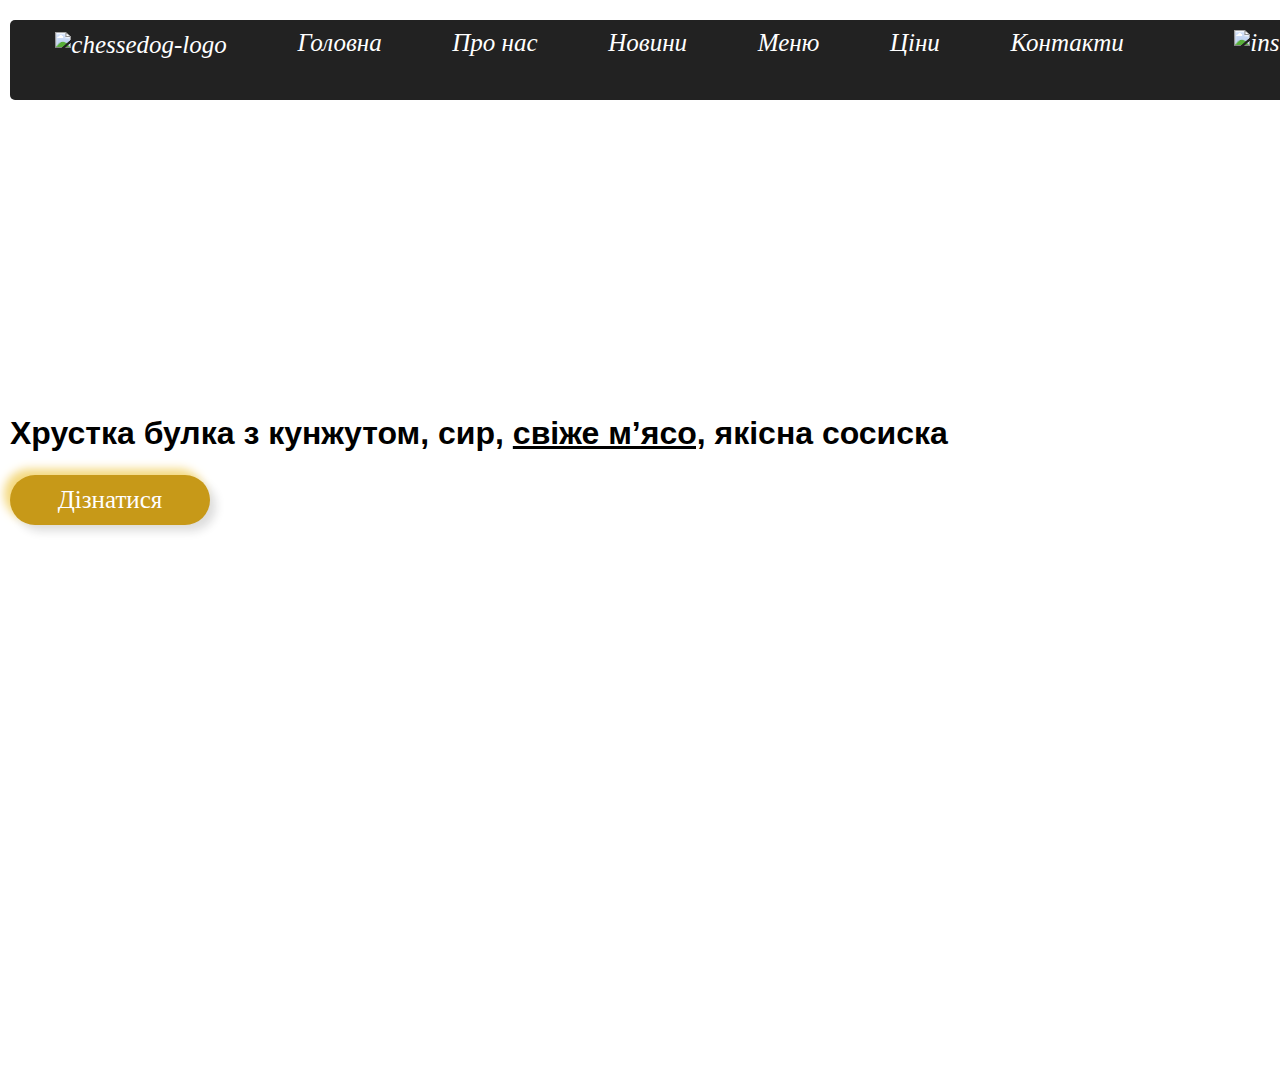
==== index.html @ abf9066d "first commit" ====
<!DOCTYPE html>
<html lang="uk">

<head>
    <meta charset="UTF-8">
    <meta name="viewport" content="width=device-width, initial-scale=1.0">
    <meta name="description" content="">
    <meta name="author" content="">
    <title>My site</title>
    <!-- Global CSS -->
 <link rel="stylesheet" href="css/style.css">
</head>

<body>
    <header class="header">
        <div class="container">
            <div class="header__title">
                <div class="header__title-left">
                    <div class="link">
                        <nav>
                            <ul>
                              <a href="#"> <img src="photo/logo.png" width="60" height="60" alt="chessedog-logo"> </a>
                              <li><a href="#" class="link">Головна</a></li>
                              <li><a href="#" class="link">Про нас</a></li>
                              <li><a href="#" class="link">Новини</a></li>
                              <li><a href="#" class="link">Меню</a></li>
                              <li><a href="#" class="link">Ціни</a></li>
                              <li><a href="#" class="link">Контакти</a></li>
                              <div class="header__title-right">
                                <ol>
                                <dl><a href="#"><img src="photo/icon-instagram.png" width="30" height="30" alt="insta-icon"></a></dl>
                                <dl><a href="#"><img src="photo/icon-facebook.png" width="30" height="30" alt="facebook-icon"></a> </dl>
                                <dl><a href="#"><img src="photo/icon-call.png" width="30" height="30" alt="phone-icon"></a></dl>
                                <dl><a href="#"><img src="photo/search.png" width="30px" height="30px" alt="find"> </a></dl>
                                </ol>
                    </div>
                </div>
                              
                            </ul>
                          </nav>
                    </div>   
                
            </div>
            <div class="header__content">
                <h1>Хрустка булка з кунжутом, сир, <span>свіже м’ясо,</span> якісна сосиска</h1>
                <div class="header__content-text">
                    <div class="header_content_button"> 
                        <button class="btn">
                            <a href="#">Дізнатися</a>
                        </button>
                    </div>
                </div>
                
            </div>
        </div>
    </header>
    <section class="about">
        <div class="container">
            <div class="about__inner">
                <img src="photo/cheesedog.jpg" width="560px" height="560px" alt="photo-about" class="about__decor">
                <div class="about__content">
                    <h2 class="sectoin__title">Про нас</h2>
                    <div class="about__slogan">Cheese Dog</div>
                    <div class="about__text">Дивись меню в збережених хайлайтс, роби замовлення в Дірект та забирай свій чіздог без часу на очікування приготування. Швидко, зручно, смачно💛</div>
                    <div class="header_content_button"> 
                        <button class="btn">
                            <a href="#">Купуй</a>
                        </button>
                    </div>
                    
                </div>
            </div>
        </div>
    </section>
</body>

</html>
---- css/style.css ----
@import url('https://fonts.googleapis.com/css2?family=Inter:wght@500&family=Oswald:wght@245&display=swap');
@import url('https://fonts.googleapis.com/css2?family=Oswald:wght@630&display=swap');

html {
    box-sizing: border-box;
}
* {
    box-sizing: inherit;
}
body {
    margin: 0;
    font-family: 'Poppins', sans-serif;
    font-weight: 500;
    
    line-height: 26px;
    background-color: rgb(255, 255, 255);
    display: flex;
}
/*a {
    font-family: Poppins;
    font-size: 12px;
    text-decoration: none;
    color: rgb(0, 0, 0);
}*/
a {

    font-family: Poppins;
    font-size: 25px;
    text-decoration: none;
    color: rgb(255, 255, 255); 
    position: relative; 
}
ol {
    margin-right: 20px;
}
dl {
    margin-right: 35px;
    display: inline-block;
}
ul {
    margin: 0;
    padding: 10px;
    display: flex;
    
    justify-content: space-around;
    list-style: none;
    align-items: center;
}
li {
    display: inline-block;
}
nav {
    height: 5rem;
    background-color: #222;
    width: 1900px;
    border-radius: 5px;
}
.link {
    font-style: italic; 
    /*max-width: 1200px;
    min-width: 1200px;*/
}
.link::after,
.link::before {
    content: "";
    position: absolute;
    width: 0;
    height: 2px;
    background-color: rgb(255, 179, 0); 
    transition: all 0.6s ease-in-out;
}
.link::after {
    top: 0;
    right: 0;
    transform-origin: right;
}
.link::before {
    left: 0;
    bottom: 0;
    transform-origin: left;
}
.link:hover::after,
.link:hover::before {
    width: 100%;
}

h1, h2 {
    margin: 0;
}
.header {
   background-image: url(../photo/bgf.jpg); 
   height: 1080px;
   max-width: 1920px;
   min-width: 1920px;
   background-repeat: no-repeat;
   margin: 0 auto;
   padding-top: 20px;
   flex-direction: column;
   display: flex;
   
}
.container {
    max-width: 1920px;
    min-width: 1920px;
    margin: 0 auto;
    padding: 0 10px;
}
.header__title {
    height: 80px;
    display: flex;
    justify-content: space-between;
    background-color: #FFFFFF;
    align-items: center;
    margin-bottom: 320px;
}
.header__title-left {
    
    max-width: 1200px;
    width: 1200px;
    display: flex;
    min-width: 1200px;
    align-items: center;
}
.header__title-right {
    min-width: 270px;

}
.header_title_right img{
    margin-right: 5px;
    
}
/*.menu {
}*/
.menu__item {
    margin-right: 50px;
}
.menu_item a:hover{
    opacity: 1;
    border-bottom: 3px solid black;
 }
.header_content{
    max-width: 750px;
    margin: 25px;
}
.header_content p{
    margin-top: -2px;
}
.header_content h1{    
    font-family: "Inter", sans-serif;
    font-weight: 820px;
    font-size: 48px;
    line-height: 55px;
    margin-bottom: 30px;
    color: rgb(255, 255, 255);
}
.header_content span{
    font-family: "Inter", sans-serif;
    font-size: 32px;
    color: rgb(255, 255, 255);
}
h1 span{
    color: #000000;
    text-decoration: underline;
}
.btn {
    height: 50px;
    width: 200px;
    background-color: rgb(194, 142, 0);
    border: none;
    border-radius: 120px;
    box-shadow: -6px -6px 10px #f4d570,
                6px 6px 10px #00000026;
}
.btn:hover{
    box-shadow: 2px 2px 2px #fff870,
                -2px -2px 2px #00000026;
}
.header_content_button{
    opacity: 0.9;
    font-size: 22px;
    line-height: 110px;
}
.header_content_button a:hover{
    opacity: 1;
    color: #ffffff;
    transition: all 0.5s;
}
.header_content a{
    display: inline-block;
    max-width: 300px;
    height: 120px;
    width: 280px;
    border: 1px solid rgb(0, 0, 0);
    padding: 16px 23px;
    border-radius: 50px;
    font-family: "Inter", sans-serif;
    background-color: rgb(0, 0, 0);
    color:rgb(0, 0, 0) ;
    margin-right: 40px;
}
.about {
    padding: 80px 40px;
    display: flex;
    flex-direction: column;
    align-items: center;

}
.about__inner {
    max-width: 1920px;
    min-width: 1920px;
    height: 600px;
    background-color: rgba(205, 168, 97, 0.1);
    margin: 0 auto;
    display: flex;
    align-items: center;
}
.about__decor {

}
.about__content {
    position: relative;
    margin-left: 90px;
    max-width: 515px;
}
.sectoin__title {
    font-family: "Inter", sans-serif;
    font-weight: 600px;
    font-size: 30px;
    line-height: 37px;
    text-transform: uppercase;
    padding-bottom: 10px;
    border-bottom: 2px solid #ff8800;
    display: inline-block;
    margin-bottom: 20px;

}
.about__slogan {
    font-family: "Inter", sans-serif;
    font-weight: 600px;
    font-size: 76px;
    line-height: 93px;

}
.about__text {
    color: #34383d;
    opacity: 0.8;

}
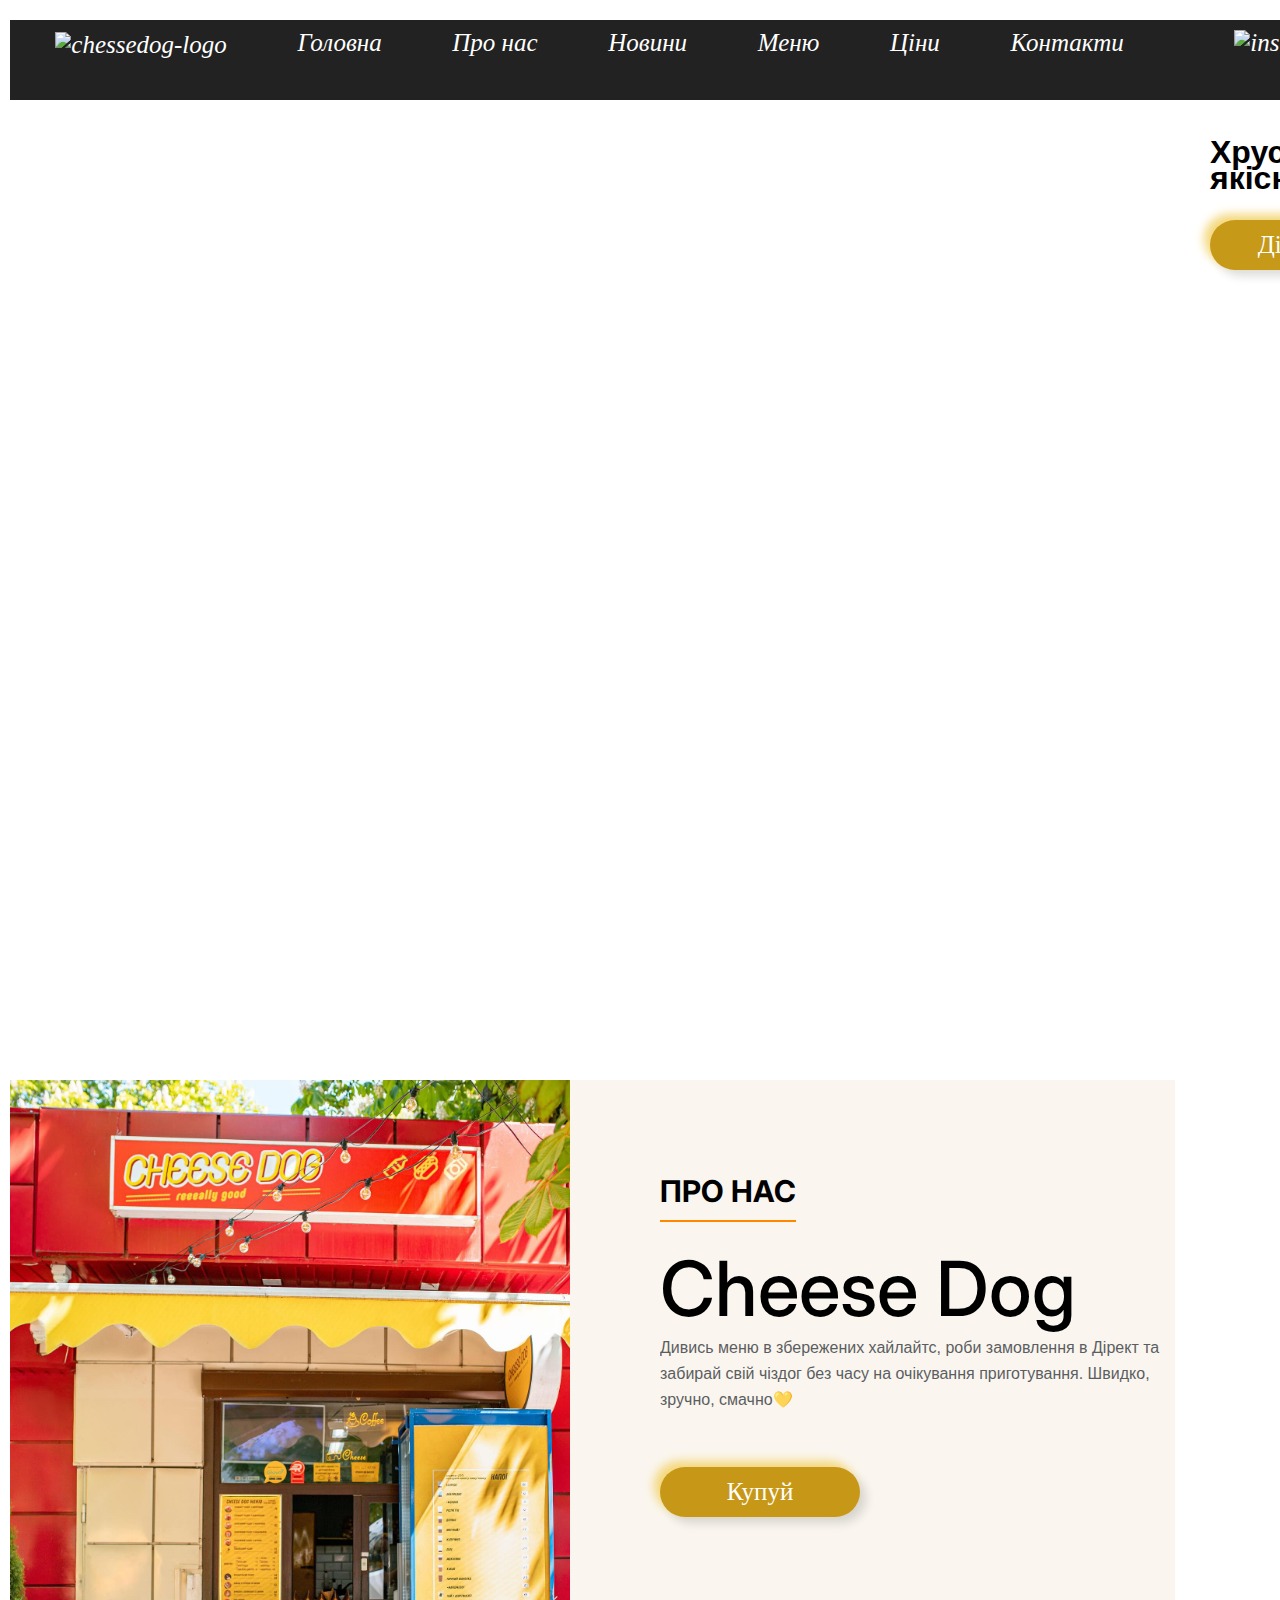
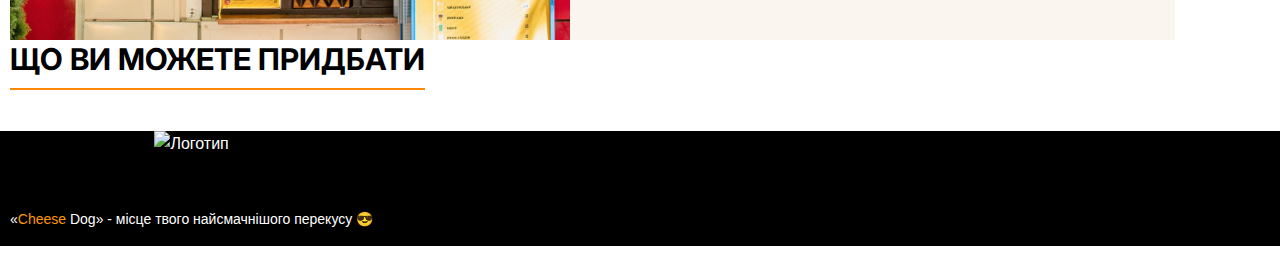
==== commit f1eb7f80: "first commit" ====
--- a/index.html
+++ b/index.html
@@ -6,7 +6,8 @@
     <meta name="viewport" content="width=device-width, initial-scale=1.0">
     <meta name="description" content="">
     <meta name="author" content="">
-    <title>My site</title>
+    <title>Cheese Dog</title>
+    <link rel="website icon" type="png" href="photo/icon-hot-dog.png">
     <!-- Global CSS -->
  <link rel="stylesheet" href="css/style.css">
 </head>
@@ -28,8 +29,8 @@
                               <li><a href="#" class="link">Контакти</a></li>
                               <div class="header__title-right">
                                 <ol>
-                                <dl><a href="#"><img src="photo/icon-instagram.png" width="30" height="30" alt="insta-icon"></a></dl>
-                                <dl><a href="#"><img src="photo/icon-facebook.png" width="30" height="30" alt="facebook-icon"></a> </dl>
+                                <dl><a href="https://www.instagram.com/cheesedog.khm?utm_source=ig_web_button_share_sheet&igsh=ZDNlZDc0MzIxNw=="><img src="photo/icon-instagram.png" width="30" height="30" alt="insta-icon"></a></dl>
+                                <dl><a href="https://www.facebook.com/cheesedog.km/"><img src="photo/icon-facebook.png" width="30" height="30" alt="facebook-icon"></a> </dl>
                                 <dl><a href="#"><img src="photo/icon-call.png" width="30" height="30" alt="phone-icon"></a></dl>
                                 <dl><a href="#"><img src="photo/search.png" width="30px" height="30px" alt="find"> </a></dl>
                                 </ol>
@@ -54,6 +55,7 @@
             </div>
         </div>
     </header>
+    
     <section class="about">
         <div class="container">
             <div class="about__inner">
@@ -72,6 +74,58 @@
             </div>
         </div>
     </section>
+
+    <section class="product">
+        <div class="container">
+            <h2 class="sectoin__title"> Що ви можете придбати </h2>
+            <div class="product__text"></div>
+            <div class="product__slider">
+                <div class="product__slider-item">
+                    <div class="product__slider-name">
+                        <img src="" alt="" class="product__slider-img">
+                        <h3 class="product__slider-title"></h3>
+                    </div>
+                    <div> stars </div>
+                </div>
+            </div> 
+        </div>
+    </section>
+
+    <footer>
+        <div class="container">  
+            <div class="footer__box">
+                <div class="logo">
+                    <img src="logo.png" alt="Логотип">
+                </div>
+                <div class="social-links">
+                    <a href="#" class="social-icon"><i class="fa fa-facebook"></i></a>
+                    <a href="#" class="social-icon"><i class="fa fa-twitter"></i></a>
+                    <a href="#" class="social-icon"><i class="fa fa-instagram"></i></a>
+                </div>
+                <div class="footer-bottom">
+                    <p class="footer-text">«<span class="orange-text">Cheese</span> <span class="white-text">Dog</span>» - місце твого найсмачнішого перекусу 😎</p>
+                </div>
+            </div>
+        </div>
+        
+    </footer>
+    
+    <!-- <section class="footer">
+        <div class="container">
+            <div class="row">
+                <div class="pt-3">
+                    <p class="text-light text-center">&copy; 2023 EatMore. Sample design for testing.</p>
+                </div>
+                <div class="text-center">
+                    <p class="text-light">Designed by Aswanth</p>
+                </div>
+            </div>
+        </div>
+    </section> -->
+    <!-- <section class="footer">
+        <h2 class="title"><span class="skip-color">Eat </span> Fresh</h2>
+        <p class="h2">Eat healthy to live healthy. Live healthy to live happy.</p>
+    
+    </section> -->
 </body>
-
 </html>--- a/css/style.css
+++ b/css/style.css
@@ -14,7 +14,6 @@
     
     line-height: 26px;
     background-color: rgb(255, 255, 255);
-    display: flex;
 }
 /*a {
     font-family: Poppins;
@@ -41,7 +40,6 @@
     margin: 0;
     padding: 10px;
     display: flex;
-    
     justify-content: space-around;
     list-style: none;
     align-items: center;
@@ -53,7 +51,7 @@
     height: 5rem;
     background-color: #222;
     width: 1900px;
-    border-radius: 5px;
+    /* border-radius: 5px; */
 }
 .link {
     font-style: italic; 
@@ -83,7 +81,6 @@
 .link:hover::before {
     width: 100%;
 }
-
 h1, h2 {
     margin: 0;
 }
@@ -199,24 +196,20 @@
     margin-right: 40px;
 }
 .about {
-    padding: 80px 40px;
-    display: flex;
-    flex-direction: column;
-    align-items: center;
-
-}
-.about__inner {
     max-width: 1920px;
     min-width: 1920px;
-    height: 600px;
+    flex-direction: column;
+    align-items: center;
+    margin: 0 auto; 
+}
+.about__inner {
     background-color: rgba(205, 168, 97, 0.1);
-    margin: 0 auto;
-    display: flex;
-    align-items: center;
-}
-.about__decor {
-
-}
+    display: flex;
+    align-items: center;
+}
+/* .about__decor {
+
+} */
 .about__content {
     position: relative;
     margin-left: 90px;
@@ -244,5 +237,74 @@
 .about__text {
     color: #34383d;
     opacity: 0.8;
-
-}+    margin-bottom: 25px;
+}
+
+
+
+
+
+
+
+
+
+footer {
+    background-color: #000;
+    color: #fff;
+    margin: 20px 0;
+    text-align: center;
+    max-width: 1920px;
+    min-width: 1920px;
+    
+}
+
+.container {
+    display: flex;
+    justify-content: space-between;
+    align-items: center;
+}
+.footer__box{
+    background-color: #000;
+}
+.logo img {
+    height: 50px;
+    width: auto;
+}
+.social-links .social-icon {
+    color: #f90;
+    font-size: 24px;
+    margin: 0 5px;
+    transition: color 0.3s ease;
+}
+.social-links .social-icon:hover {
+    color: #fff;
+}
+.footer-bottom {
+    background-color: black;
+    margin-top: 20px;
+}
+.footer-text {
+    font-size: 14px;
+}
+.orange-text {
+    color: #f90;
+}
+.white-text {
+    color: #fff;
+}
+
+/* .footer {
+    background-color: #000;
+    color: #fff;
+    padding: 20px 0;
+    text-align: center;
+}
+.title {
+    text-align: center;
+    font-size: 40px;
+    font-weight: bold;
+    margin-bottom: 20px;
+}
+.skip-color {
+    color: orange;
+} */
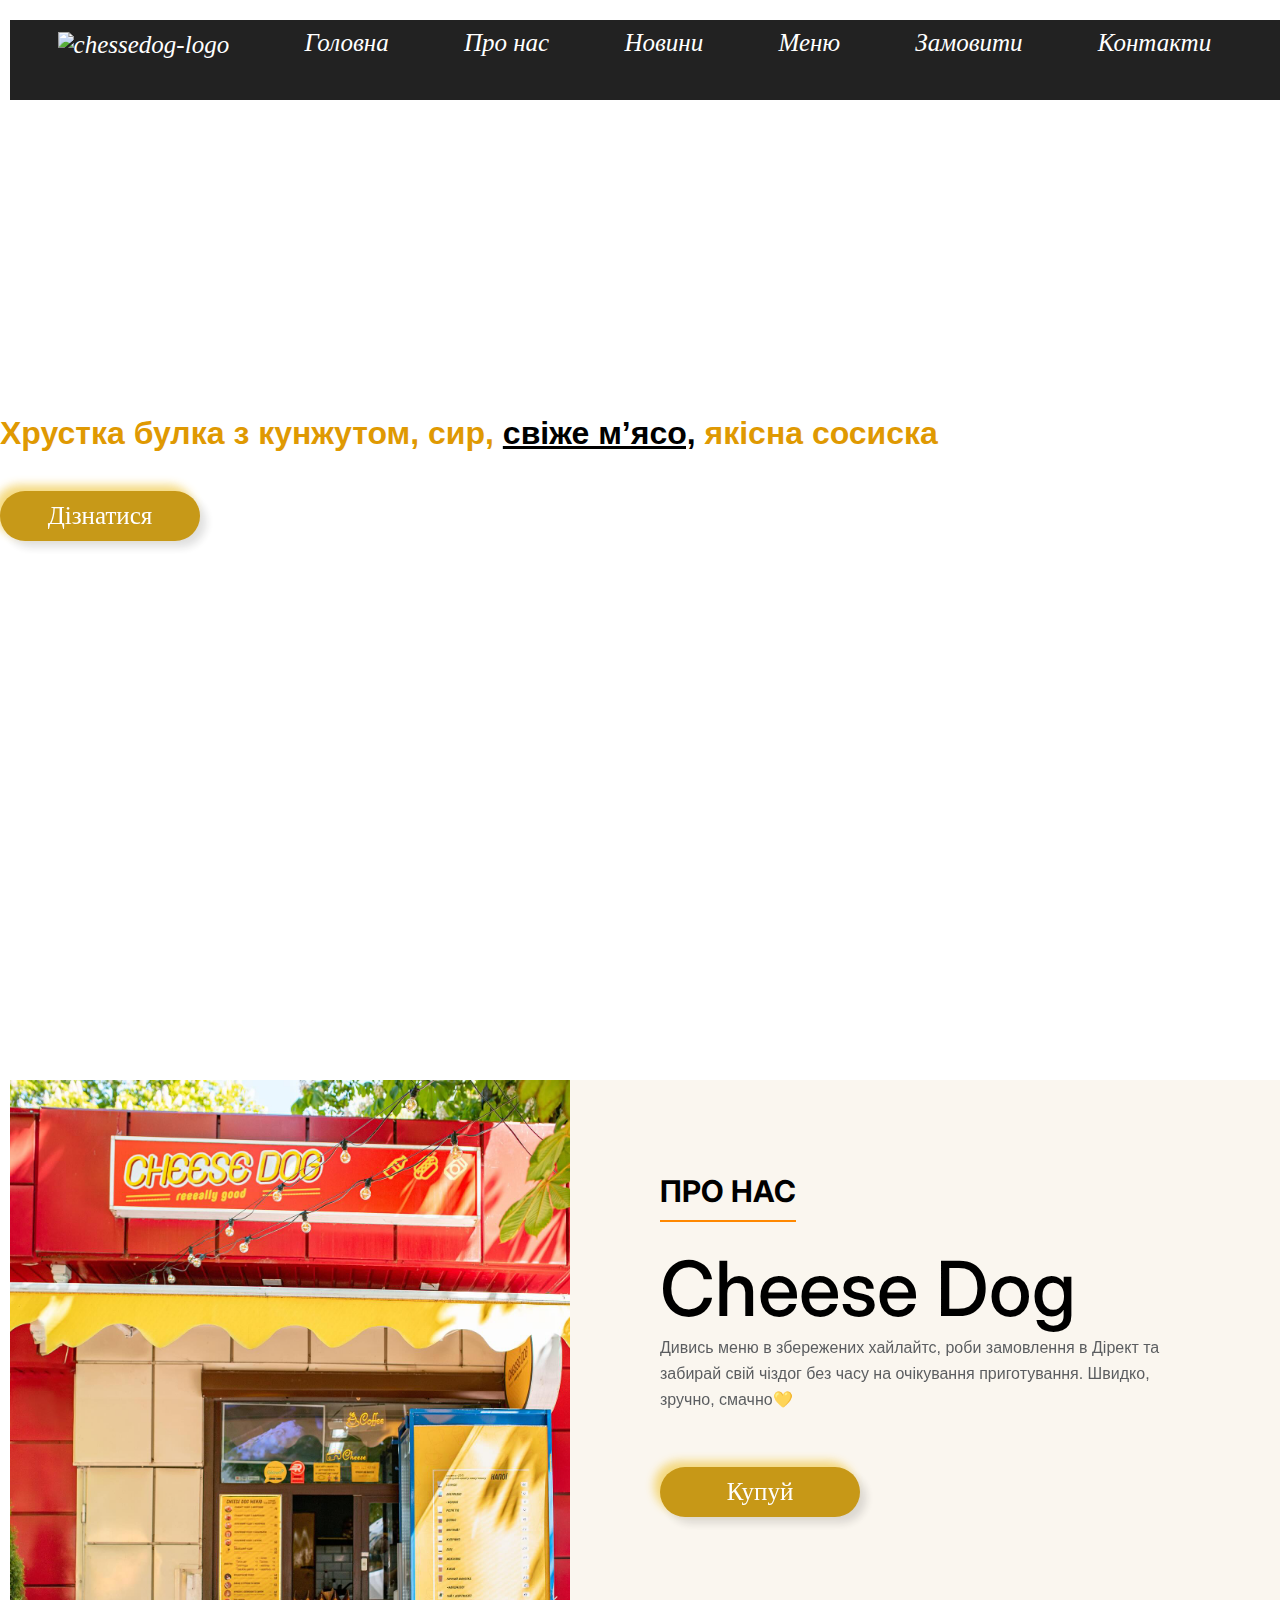
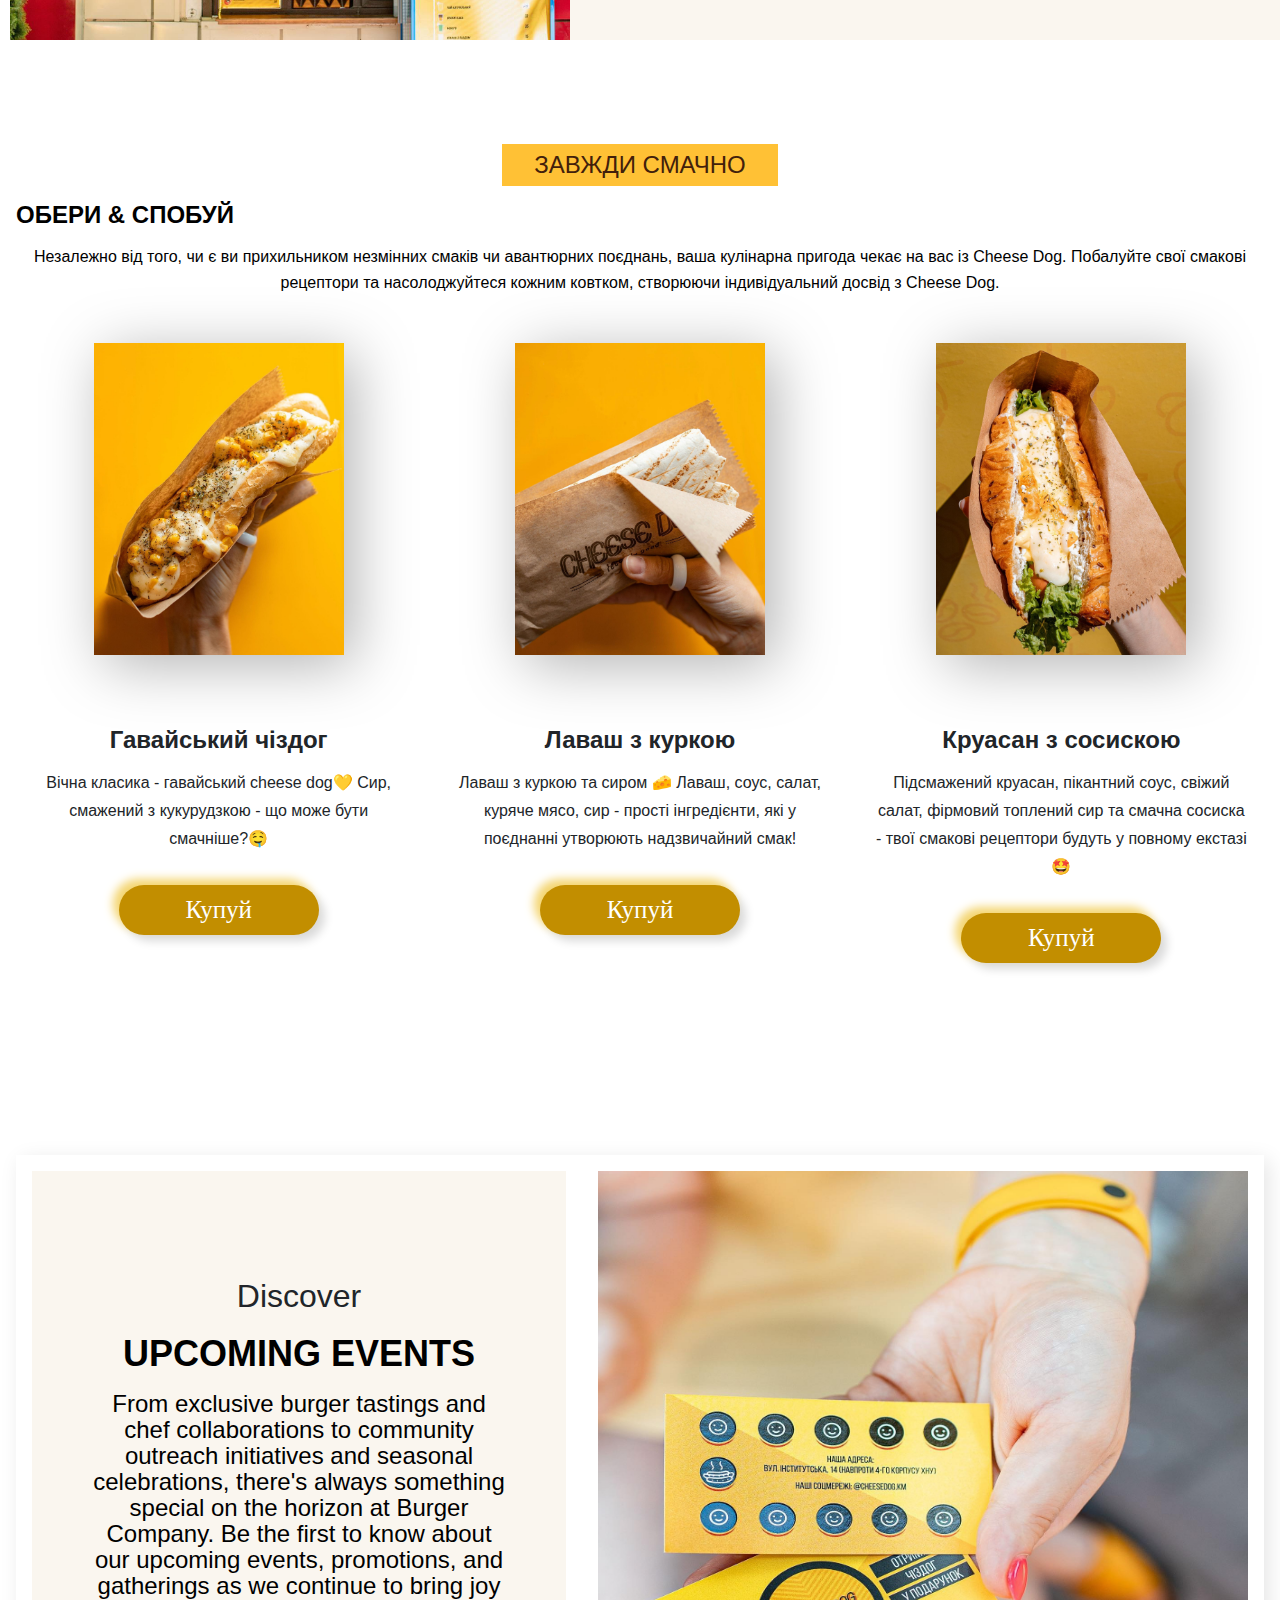
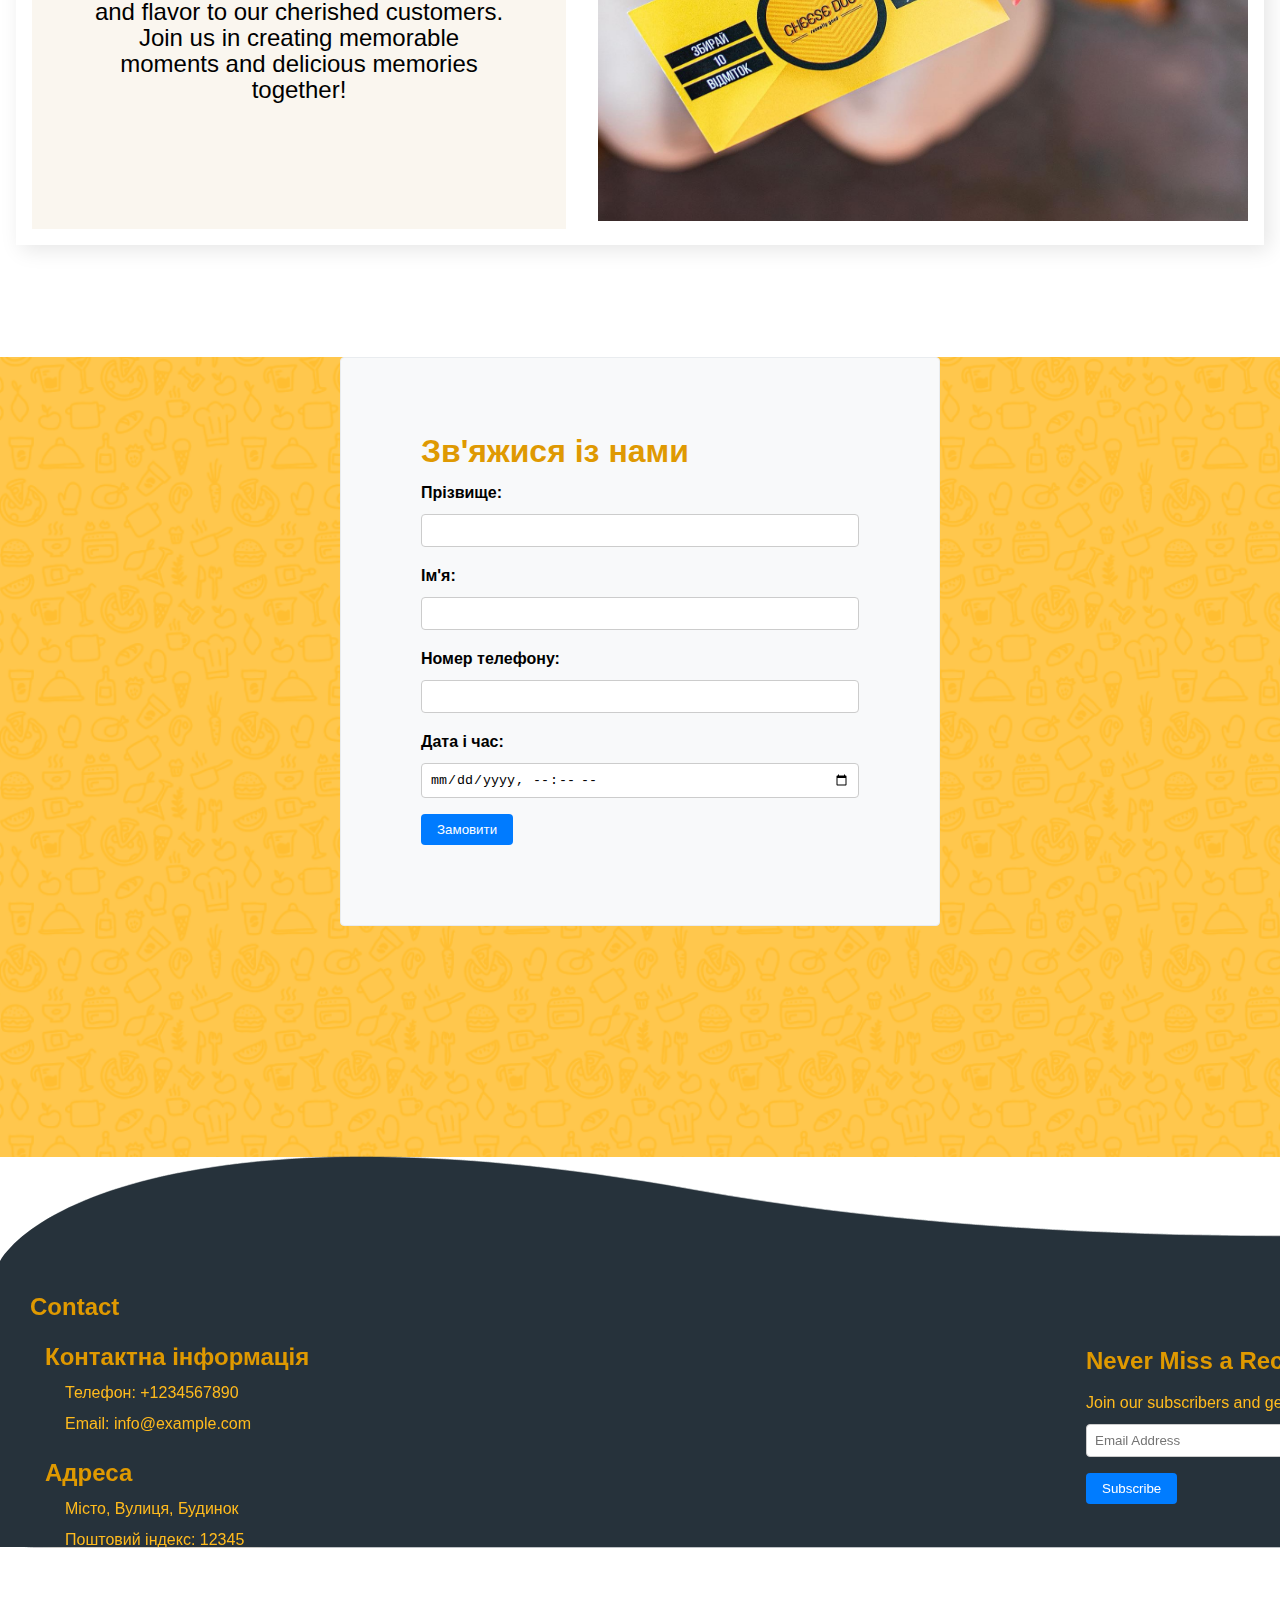
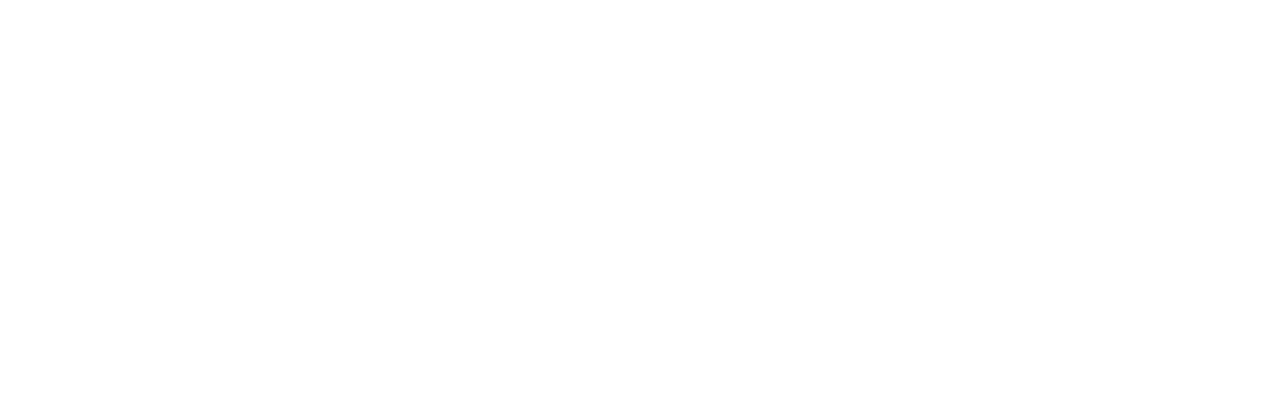
==== commit c6303756: "first commit" ====
--- a/index.html
+++ b/index.html
@@ -21,28 +21,28 @@
                         <nav>
                             <ul>
                               <a href="#"> <img src="photo/logo.png" width="60" height="60" alt="chessedog-logo"> </a>
-                              <li><a href="#" class="link">Головна</a></li>
-                              <li><a href="#" class="link">Про нас</a></li>
-                              <li><a href="#" class="link">Новини</a></li>
-                              <li><a href="#" class="link">Меню</a></li>
-                              <li><a href="#" class="link">Ціни</a></li>
-                              <li><a href="#" class="link">Контакти</a></li>
+                              <li><a href="#home" class="link">Головна</a></li>
+                              <li><a href="#about" class="link">Про нас</a></li>
+                              <li><a href="#event" class="link">Новини</a></li>
+                              <li><a href="#menu" class="link">Меню</a></li>
+                              <li><a href="#reserv" class="link">Замовити</a></li>
+                              <li><a href="#contact" class="link">Контакти</a></li>
                               <div class="header__title-right">
                                 <ol>
                                 <dl><a href="https://www.instagram.com/cheesedog.khm?utm_source=ig_web_button_share_sheet&igsh=ZDNlZDc0MzIxNw=="><img src="photo/icon-instagram.png" width="30" height="30" alt="insta-icon"></a></dl>
                                 <dl><a href="https://www.facebook.com/cheesedog.km/"><img src="photo/icon-facebook.png" width="30" height="30" alt="facebook-icon"></a> </dl>
                                 <dl><a href="#"><img src="photo/icon-call.png" width="30" height="30" alt="phone-icon"></a></dl>
-                                <dl><a href="#"><img src="photo/search.png" width="30px" height="30px" alt="find"> </a></dl>
                                 </ol>
+                            </ul>
+                        </nav>
+                  </div>  
                     </div>
                 </div>
                               
-                            </ul>
-                          </nav>
-                    </div>   
-                
-            </div>
-            <div class="header__content">
+                            
+                
+            </div>
+            <div class="header__content" id="home">
                 <h1>Хрустка булка з кунжутом, сир, <span>свіже м’ясо,</span> якісна сосиска</h1>
                 <div class="header__content-text">
                     <div class="header_content_button"> 
@@ -56,7 +56,7 @@
         </div>
     </header>
     
-    <section class="about">
+    <section class="about" id="about">
         <div class="container">
             <div class="about__inner">
                 <img src="photo/cheesedog.jpg" width="560px" height="560px" alt="photo-about" class="about__decor">
@@ -75,7 +75,43 @@
         </div>
     </section>
 
-    <section class="product">
+
+    <section class="section__container order__container" id="menu">
+        <h3>ЗАВЖДИ СМАЧНО</h3>
+        <h2 class="section__order">ОБЕРИ & СПОБУЙ</h2>
+        <p class="section__description">
+            Незалежно від того, чи є ви прихильником незмінних смаків чи авантюрних поєднань, ваша кулінарна пригода чекає на вас із Cheese Dog. Побалуйте свої смакові рецептори та насолоджуйтеся кожним ковтком, створюючи індивідуальний досвід з Cheese Dog.
+        </p>
+        <div class="order__grid">
+          <div class="order__card">
+            <img src="slider/gavajsk.jpg" alt="order" />
+            <h4>Гавайський чіздог</h4>
+            <p>
+                Вічна класика - гавайський cheese dog💛
+                Сир, смажений з кукурудзкою - що може бути смачніше?🤤
+            </p>
+            <button class="btn"><a href="#">Купуй</a></button>
+          </div>
+          <div class="order__card">
+            <img src="slider/lavash.jpg" alt="order" />
+            <h4>Лаваш з куркою</h4>
+            <p>
+                Лаваш з куркою та сиром 🧀
+                Лаваш, соус, салат, куряче мясо, сир - прості інгредієнти, які у поєднанні утворюють надзвичайний смак!
+            </p>
+            <button class="btn"><a href="#">Купуй</a></button>
+          </div>
+          <div class="order__card">
+            <img src="slider/круасан.jpg" alt="order" />
+            <h4>Круасан з сосискою</h4>
+            <p>
+                Підсмажений круасан, пікантний соус, свіжий салат, фірмовий топлений сир та смачна сосиска - твої смакові рецептори будуть у повному екстазі 🤩
+            </p>
+            <button class="btn"><a href="#">Купуй</a></button>
+          </div>
+        </div>
+      </section>
+    <!-- <section class="product">
         <div class="container">
             <h2 class="sectoin__title"> Що ви можете придбати </h2>
             <div class="product__text"></div>
@@ -86,46 +122,112 @@
                         <h3 class="product__slider-title"></h3>
                     </div>
                     <div> stars </div>
+                    
                 </div>
             </div> 
         </div>
-    </section>
-
+    </section> -->
+    
+    <section class="section__container event__container" id="event">
+        <div class="event__content">
+          <div class="event__image">
+            <img src="photo/present.jpg" height="650px" width="650px" alt="event">
+          </div>
+          <div class="event__details">
+            <h3>Discover</h3>
+            <h2 class="section__header">UPCOMING EVENTS</h2>
+            <p class="section__description">
+              From exclusive burger tastings and chef collaborations to community
+              outreach initiatives and seasonal celebrations, there's always
+              something special on the horizon at Burger Company. Be the first to
+              know about our upcoming events, promotions, and gatherings as we
+              continue to bring joy and flavor to our cherished customers. Join us
+              in creating memorable moments and delicious memories together!
+            </p>
+          </div>
+        </div>
+      </section>
+    
+      <div class="reserv">
+        <section class="section__container reservation" id="reserv">
+            <h1>Зв'яжися із нами</h1>
+          <form id="contact-form">
+            <div class="form-row">
+              <label for="first-name">Прізвище:</label>
+              <input type="text" id="first-name" name="first-name" required />
+            </div>
+            <div class="form-row">
+              <label for="last-name">Ім'я:</label>
+              <input type="text" id="last-name" name="last-name" required />
+            </div>
+            <div class="form-row">
+              <label for="phone-number">Номер телефону:</label>
+              <input type="tel" id="phone-number" name="phone-number" required />
+            </div>
+            <div class="form-row">
+              <label for="date-time">Дата і час:</label>
+              <input type="datetime-local" id="date-time" name="date-time" required />
+            </div>
+            <button type="submit">Замовити</button>
+          </form>
+        </section>
+    </div>
+    
+   
     <footer>
-        <div class="container">  
-            <div class="footer__box">
-                <div class="logo">
-                    <img src="logo.png" alt="Логотип">
-                </div>
-                <div class="social-links">
-                    <a href="#" class="social-icon"><i class="fa fa-facebook"></i></a>
-                    <a href="#" class="social-icon"><i class="fa fa-twitter"></i></a>
-                    <a href="#" class="social-icon"><i class="fa fa-instagram"></i></a>
-                </div>
-                <div class="footer-bottom">
-                    <p class="footer-text">«<span class="orange-text">Cheese</span> <span class="white-text">Dog</span>» - місце твого найсмачнішого перекусу 😎</p>
-                </div>
-            </div>
-        </div>
+        <section class="section__container" id="contact">
+            <div class="gooey-animations"></div>
+
+        <div class="container">
+            <div class="contact-info">
+                <h3>Contact</h3>
+                <div class="footer-column">
+                    <h3>Контактна інформація</h3>
+                    <p>Телефон: +1234567890</p>
+                    <p>Email: info@example.com</p>
+                  </div>
+                  <div class="footer-column">
+                    <h3>Адреса</h3>
+                    <p>Місто, Вулиця, Будинок</p>
+                    <p>Поштовий індекс: 12345</p>
+                  </div>
+                
+                
+            </div>
+            <div class="subscribe">
+                <h3>Never Miss a Recipe</h3>
+                <p>Join our subscribers and get best recipe delivered each week!</p>
+                <input type="email" placeholder="Email Address">
+                <button type="button">Subscribe</button>
+            </div>
+        </div>
+        <div class="copyright">
+            <p>© 2020 Zero Inc. All rights Reserved</p>
+        </div>
+
+        <h1>This footer was made by <span>Wouter.</span></h1>
+        </section>
         
-    </footer>
-    
-    <!-- <section class="footer">
-        <div class="container">
-            <div class="row">
-                <div class="pt-3">
-                    <p class="text-light text-center">&copy; 2023 EatMore. Sample design for testing.</p>
-                </div>
-                <div class="text-center">
-                    <p class="text-light">Designed by Aswanth</p>
-                </div>
-            </div>
-        </div>
-    </section> -->
-    <!-- <section class="footer">
-        <h2 class="title"><span class="skip-color">Eat </span> Fresh</h2>
-        <p class="h2">Eat healthy to live healthy. Live healthy to live happy.</p>
-    
-    </section> -->
+      </footer>
+      
+      <svg xmlns="http://www.w3.org/2000/svg" version="1.1">
+        <defs>
+          <filter id="goo">
+            <feGaussianBlur in="SourceGraphic" stdDeviation="15" result="blur" />
+            <feColorMatrix in="blur" mode="matrix" values="1 0 0 0 0  0 1 0 0 0  0 0 1 0 0  0 0 0 15 -7" result="goo" />
+            <feBlend in="SourceGraphic" in2="goo" />
+            </filter>
+        </defs>
+      </svg>
+      
+      <svg viewbox="0 0 1440 328" width="100vw">
+          <defs>
+              <clipPath id="wave" clipPathUnits="objectBoundingBox" transform="scale(0.00069444444, 0.00304878048)">
+                  <path d="M504.452 27.7002C163.193 -42.9551 25.9595 38.071 0 87.4161V328H1440V27.7002C1270.34 57.14 845.711 98.3556 504.452 27.7002Z"/>
+              </clipPath>
+          </defs>
+      </svg>
+      <script src="https://cdnjs.cloudflare.com/ajax/libs/jquery/3.4.1/jquery.min.js"></script>
+      <script src="main.js"></script>
 </body>
 </html>--- a/css/style.css
+++ b/css/style.css
@@ -1,8 +1,19 @@
 @import url('https://fonts.googleapis.com/css2?family=Inter:wght@500&family=Oswald:wght@245&display=swap');
 @import url('https://fonts.googleapis.com/css2?family=Oswald:wght@630&display=swap');
 
+:root {
+    --primary-color: #42200b;
+    --secondary-color: #ffc135;
+    --text-dark: #212529;
+    --white: #ffffff;
+    --max-width: 1980px;
+    --header-font-1: "Alfa Slab One", serif;
+    --header-font-2: "Bebas Neue", sans-serif;
+  }
+
 html {
     box-sizing: border-box;
+    scroll-behavior: smooth;
 }
 * {
     box-sizing: inherit;
@@ -14,6 +25,7 @@
     
     line-height: 26px;
     background-color: rgb(255, 255, 255);
+    scroll-behavior: smooth;
 }
 /*a {
     font-family: Poppins;
@@ -81,6 +93,7 @@
 .link:hover::before {
     width: 100%;
 }
+
 h1, h2 {
     margin: 0;
 }
@@ -126,8 +139,7 @@
     margin-right: 5px;
     
 }
-/*.menu {
-}*/
+
 .menu__item {
     margin-right: 50px;
 }
@@ -241,70 +253,410 @@
 }
 
 
-
-
-
-
-
-
-
+.order__container h3 {
+    max-width: fit-content;
+    margin-inline: auto;
+    margin-bottom: 1rem;
+    padding: 0.5rem 2rem;
+    font-size: 1.5rem;
+    font-weight: 400;
+    font-family: var(--header-font-2);
+    color: var(--primary-color);
+    background-color: var(--secondary-color);
+  }
+  
+  .order__container .section__header {
+    margin-bottom: 1rem;
+  }
+  
+  .order__container .section__description {
+    font-size: medium;
+    margin-bottom: 15px;
+
+    text-align: center;
+  }
+  
+  .order__grid {
+    display: grid;
+    gap: 2rem 1rem;
+  }
+  
+  .order__card {
+    padding: 2rem 1rem;
+    border-radius: 1rem;
+    text-align: center;
+    transition: 0.3s;
+  }
+  
+  .order__card:hover {
+    box-shadow: 5px 5px 30px rgba(0, 0, 0, 0.1);
+  }
+  
+  .order__card img {
+    max-width: 250px;
+    margin-inline: auto;
+    margin-bottom: 2rem;
+    filter: drop-shadow(10px 10px 30px rgba(0, 0, 0, 0.3));
+  }
+  
+  .order__card h4 {
+    margin-bottom: 1rem;
+    font-size: 1.5rem;
+    font-weight: 600;
+    color: var(--text-dark);
+  }
+  
+  .order__card p {
+    margin-bottom: 2rem;
+    font-weight: 500;
+    color: var(--text-dark);
+    line-height: 1.75rem;
+  }
+
+.section__container {
+    max-width: 1980px;
+    margin: auto;
+    padding: 5rem 1rem;
+  }
+  
+.section__order h2 {
+    max-width: 400px;
+    margin-inline: auto;
+    margin-bottom: 2rem;
+    padding: 1rem 2rem;
+    font-size: 1.75rem;
+    font-weight: 400;
+    font-family: var(--header-font-2);
+    color: var(--primary-color);
+    border: 2px dashed var(--primary-color);
+    text-align: center;
+}
+
+.event__content {
+    display: grid;
+    gap: 2rem;
+    padding: 1rem;
+    box-shadow: 5px 5px 20px rgba(0, 0, 0, 0.1);
+  }
+  
+  .event__details {
+    text-align: center;
+    font-size: x-large;
+    background-color: rgba(205, 168, 97, 0.1);
+    padding-top: 15%;
+    padding-left: 60px;
+    padding-right: 60px;
+    padding-bottom: 10%;
+  }
+  
+  .event__details h3 {
+    font-size: 2rem;
+    font-weight: 500;
+    font-family: var(--header-font-2);
+    color: var(--text-dark);
+  }
+  
+  .event__details .section__header {
+    margin-bottom: 1rem;
+  }
+
+.reserv{
+    background-image: url("../photo/header-bg.png");
+    background-position: center center;
+    background-size: cover;
+    background-repeat: no-repeat;
+    height: 800px;
+}
+.reservation {
+    align-items: center;
+    background-color: #f8f9fa;
+    padding: 80px;
+    max-width: 600px;
+    margin: 2rem auto;
+    border: 1px solid #e9ecef;
+    border-radius: 4px;
+}
+
+h1 {
+    font-size: 2rem;
+    font-weight: bold;
+    margin-bottom: 1rem;
+    color: #df9902;
+}
+
+.form-row {
+    margin-bottom: 1rem;
+}
+
+label {
+    display: block;
+    margin-bottom: 0.5rem;
+    font-weight: bold;
+}
+
+input[type="text"],
+input[type="tel"],
+input[type="datetime-local"] {
+    width: 100%;
+    padding: 0.5rem;
+    border: 1px solid #ccc;
+    border-radius: 4px;
+}
+
+button[type="submit"] {
+    background-color: #007bff;
+    color: #fff;
+    border: none;
+    padding: 0.5rem 1rem;
+    border-radius: 4px;
+    cursor: pointer;
+}
+
+svg {
+    width: 100vw;
+  }
+  
 footer {
-    background-color: #000;
-    color: #fff;
-    margin: 20px 0;
-    text-align: center;
-    max-width: 1920px;
-    min-width: 1920px;
+    max-width: 1980px;
+    margin: auto;
+    /* padding: 5rem 1rem; */
+    min-width: 1980px;
+    max-width: 1980px;
+    width: 100vw;
+    bottom: 0;
+    left: 0;
+    align-items: flex-end;
+    padding-bottom: 3rem;
+    justify-content: center;
+    overflow: hidden;
+    height: 390px;
+    bottom: 0;
+    filter: url("#goo");
     
-}
-
-.container {
+  }
+
+  footer .container {
+    min-height: 250px;
+    max-height: 250px;
+    width: 1980px;
+    z-index: 2;
     display: flex;
     justify-content: space-between;
     align-items: center;
-}
-.footer__box{
-    background-color: #000;
-}
-.logo img {
-    height: 50px;
-    width: auto;
-}
-.social-links .social-icon {
-    color: #f90;
-    font-size: 24px;
-    margin: 0 5px;
-    transition: color 0.3s ease;
-}
-.social-links .social-icon:hover {
+    flex-wrap: wrap;
+    background-color: #4d565f;
+    padding: 2rem 0;
+    border-top: 1px solid #3d454c;
+}
+
+.contact-info,
+.subscribe {
+    z-index: 2;
+    flex-basis: 45%;
+}
+
+.contact-info h3,
+.subscribe h3 {
+    z-index: 2;
+    font-size: 1.5rem;
+    font-weight: bold;
+    margin-bottom: 1rem;
+    color: #df9902;
+}
+
+.contact-info p,
+.subscribe p {
+    z-index: 2;
+    margin-bottom: 0.5rem;
+    color: #ffbb1e;
+}
+
+.contact-info span,
+.subscribe span {
+    z-index: 2;
+    display: block;
+    margin-bottom: 0.5rem;
+}
+
+.subscribe input[type="email"] {
+    z-index: 2;
+    width: 100%;
+    padding: 0.5rem;
+    margin-bottom: 1rem;
+    border: 1px solid #ccc;
+    border-radius: 4px;
+}
+
+.subscribe button[type="button"] {
+        z-index: 2;
+    background-color: #007bff;
     color: #fff;
-}
-.footer-bottom {
-    background-color: black;
-    margin-top: 20px;
-}
-.footer-text {
-    font-size: 14px;
-}
-.orange-text {
-    color: #f90;
-}
-.white-text {
-    color: #fff;
-}
-
-/* .footer {
-    background-color: #000;
-    color: #fff;
-    padding: 20px 0;
+    border: none;
+    padding: 0.5rem 1rem;
+    border-radius: 4px;
+    cursor: pointer;
+}
+
+.copyright {
+    z-index: 2;
+    background-color: #666;
     text-align: center;
-}
-.title {
-    text-align: center;
-    font-size: 40px;
+    padding: 1rem 0;
+    color: #ffffff;
+}
+.footer-column {
+    z-index: 2;
+    flex: 1;
+    padding: 0 15px;
+    text-align: left;
+    /* display: flex; */
+    align-items: flex-start;
+    flex-wrap: wrap;
+  }
+  
+  .footer-column h3 {
+    z-index: 2;
+    margin-bottom: 10px;
+  }
+  
+  .footer-column p {
+    z-index: 2;
+    padding-left: 20px;
+    position: relative;
+    line-height: 1.6;
+    margin: 5px 0;
+  }
+  footer h1 {
+    z-index: 2;
+    color: white;
+    font-family: "Ubuntu", sans-serif;
+    font-weight: lighter;
+    font-size: calc(2vmin + 8px);
+  }
+  footer h1 span {
     font-weight: bold;
-    margin-bottom: 20px;
-}
-.skip-color {
-    color: orange;
-} */
+    color: #FFA036;
+    text-shadow: 0 0 15px rgba(255, 160, 54, 0.4);
+  }
+  footer::after {
+    content: "";
+    position: absolute;
+    bottom: 0;
+    left: 0;
+    width: 100%;
+    height: 390px;
+    clip-path: url("#wave");
+    background-color: #28323B;
+  }
+  @media only screen and (max-width: 700px) {
+    footer::after {
+      clip-path: none;
+      height: 150px;
+    }
+  }
+  footer .ball {
+    width: 100px;
+    height: 100px;
+    border-radius: 50%;
+    background-color: #28323B;
+    position: absolute;
+    animation: up 5s cubic-bezier(0.18, 0.89, 0.32, 1.28) infinite;
+  }
+  @media only screen and (max-width: 700px) {
+    footer .ball {
+      animation: up-small 5s cubic-bezier(0.18, 0.89, 0.32, 1.28) infinite;
+    }
+  }
+  @keyframes up {
+    0% {
+      bottom: 0px;
+      width: 100px;
+      height: 100px;
+    }
+    50% {
+      bottom: 400px;
+    }
+    100% {
+      bottom: 0px;
+      width: 0px;
+      height: 0px;
+    }
+  }
+  @keyframes up-small {
+    0% {
+      bottom: 0px;
+      width: 100px;
+      height: 100px;
+    }
+    50% {
+      bottom: 150px;
+    }
+    100% {
+      bottom: 0px;
+      width: 0px;
+      height: 0px;
+    }
+  }
+  @media (width > 768px) {
+    /* nav {
+      position: static;
+      padding: 2rem 1rem;
+      display: flex;
+      align-items: center;
+      justify-content: space-between;
+      gap: 1rem;
+    } */
+  
+    /* .link {
+      position: static;
+      padding: 0;
+      flex-direction: row;
+      justify-content: flex-end;
+      background-color: transparent;
+      transform: none;
+      z-index: 1;
+    }
+  
+    .link a {
+      color: var(--primary-color);
+    }
+  
+    .nlink a:hover {
+      color: var(--tertiary-color);
+    } */
+  
+    .header__container {
+      grid-template-columns: repeat(2, 1fr);
+      align-items: center;
+    }
+  
+    h2 {
+      margin-inline-start: unset;
+    }
+  
+    h1 {
+      text-align: left;
+    }
+  
+    .order__grid {
+      grid-template-columns: repeat(3, 1fr);
+    }
+
+    .event__image {
+        grid-area: 1/2/2/3;
+      }
+    
+    
+    .reservation form {
+      max-width: 600px;
+      grid-template-columns: repeat(2, 1fr);
+    }
+  
+    .reservation img {
+      display: flex;
+      position: absolute;
+      z-index: -1;
+    }
+  
+
+  }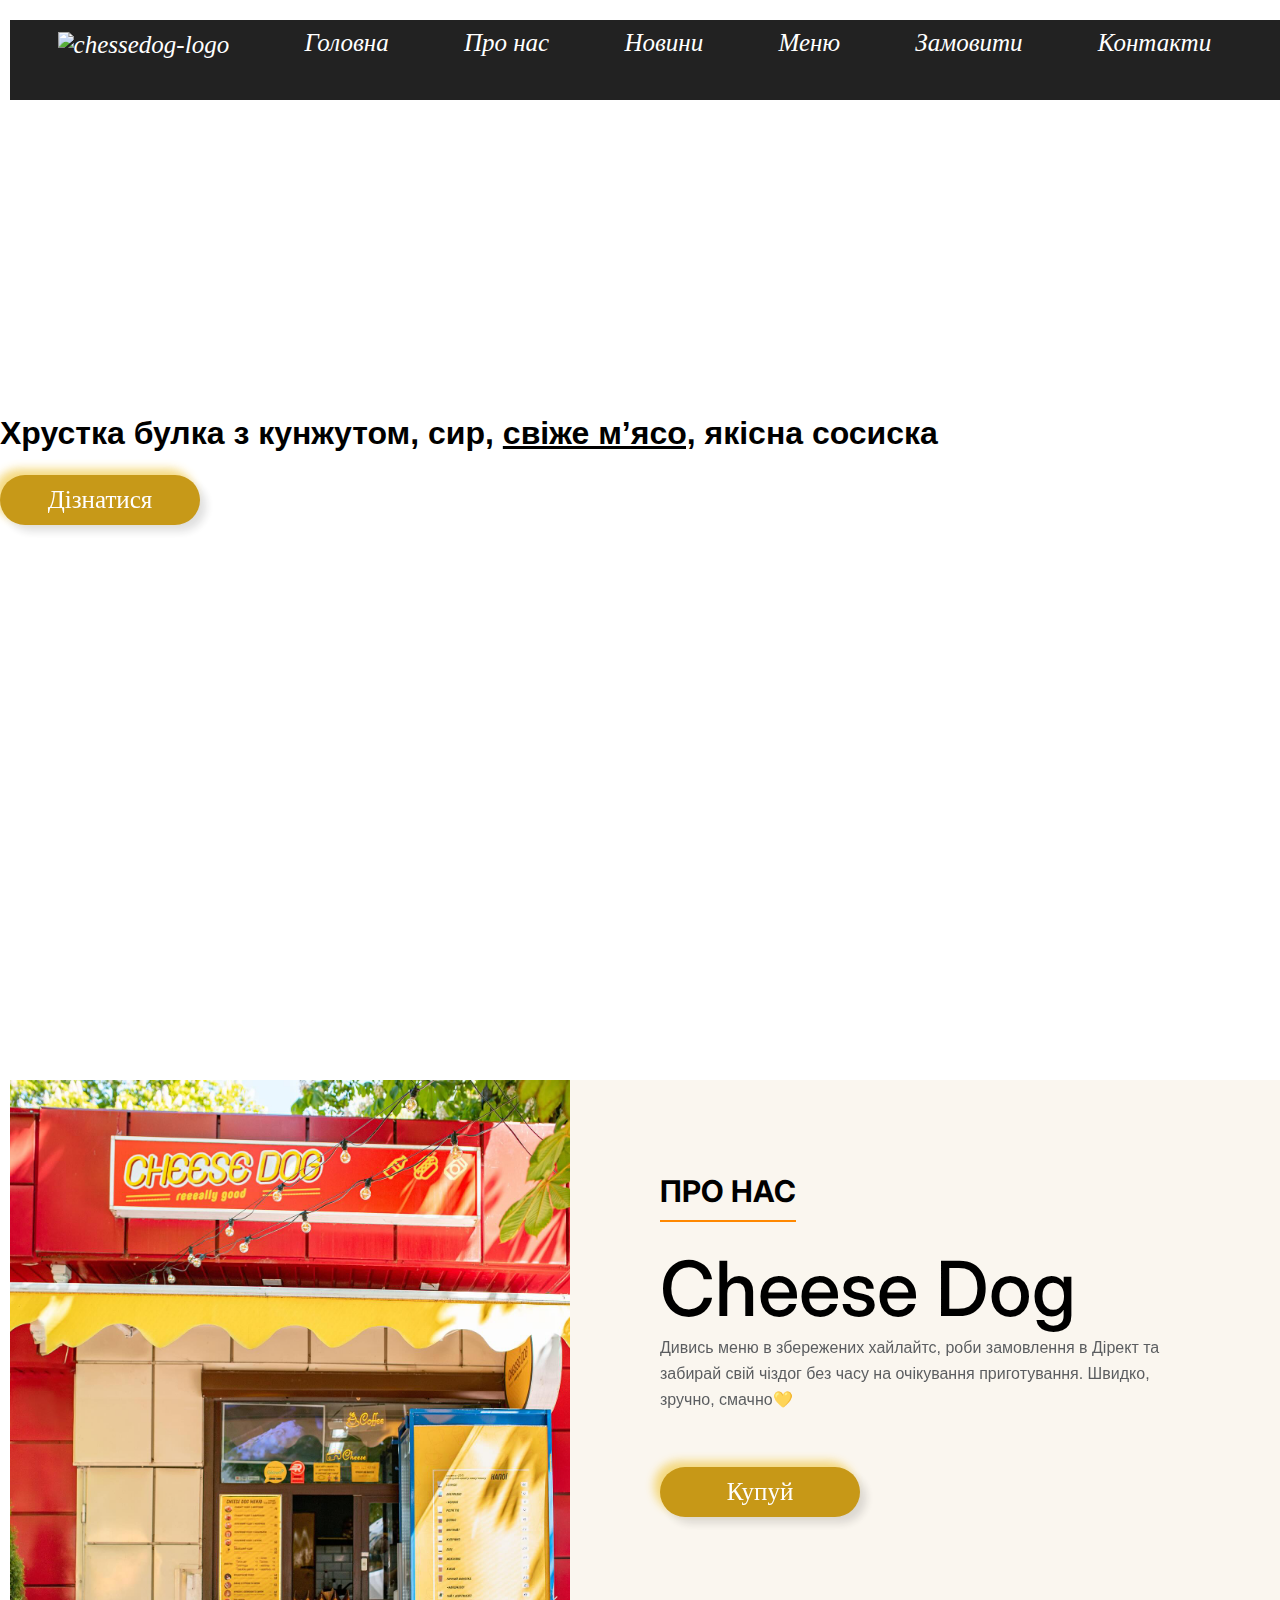
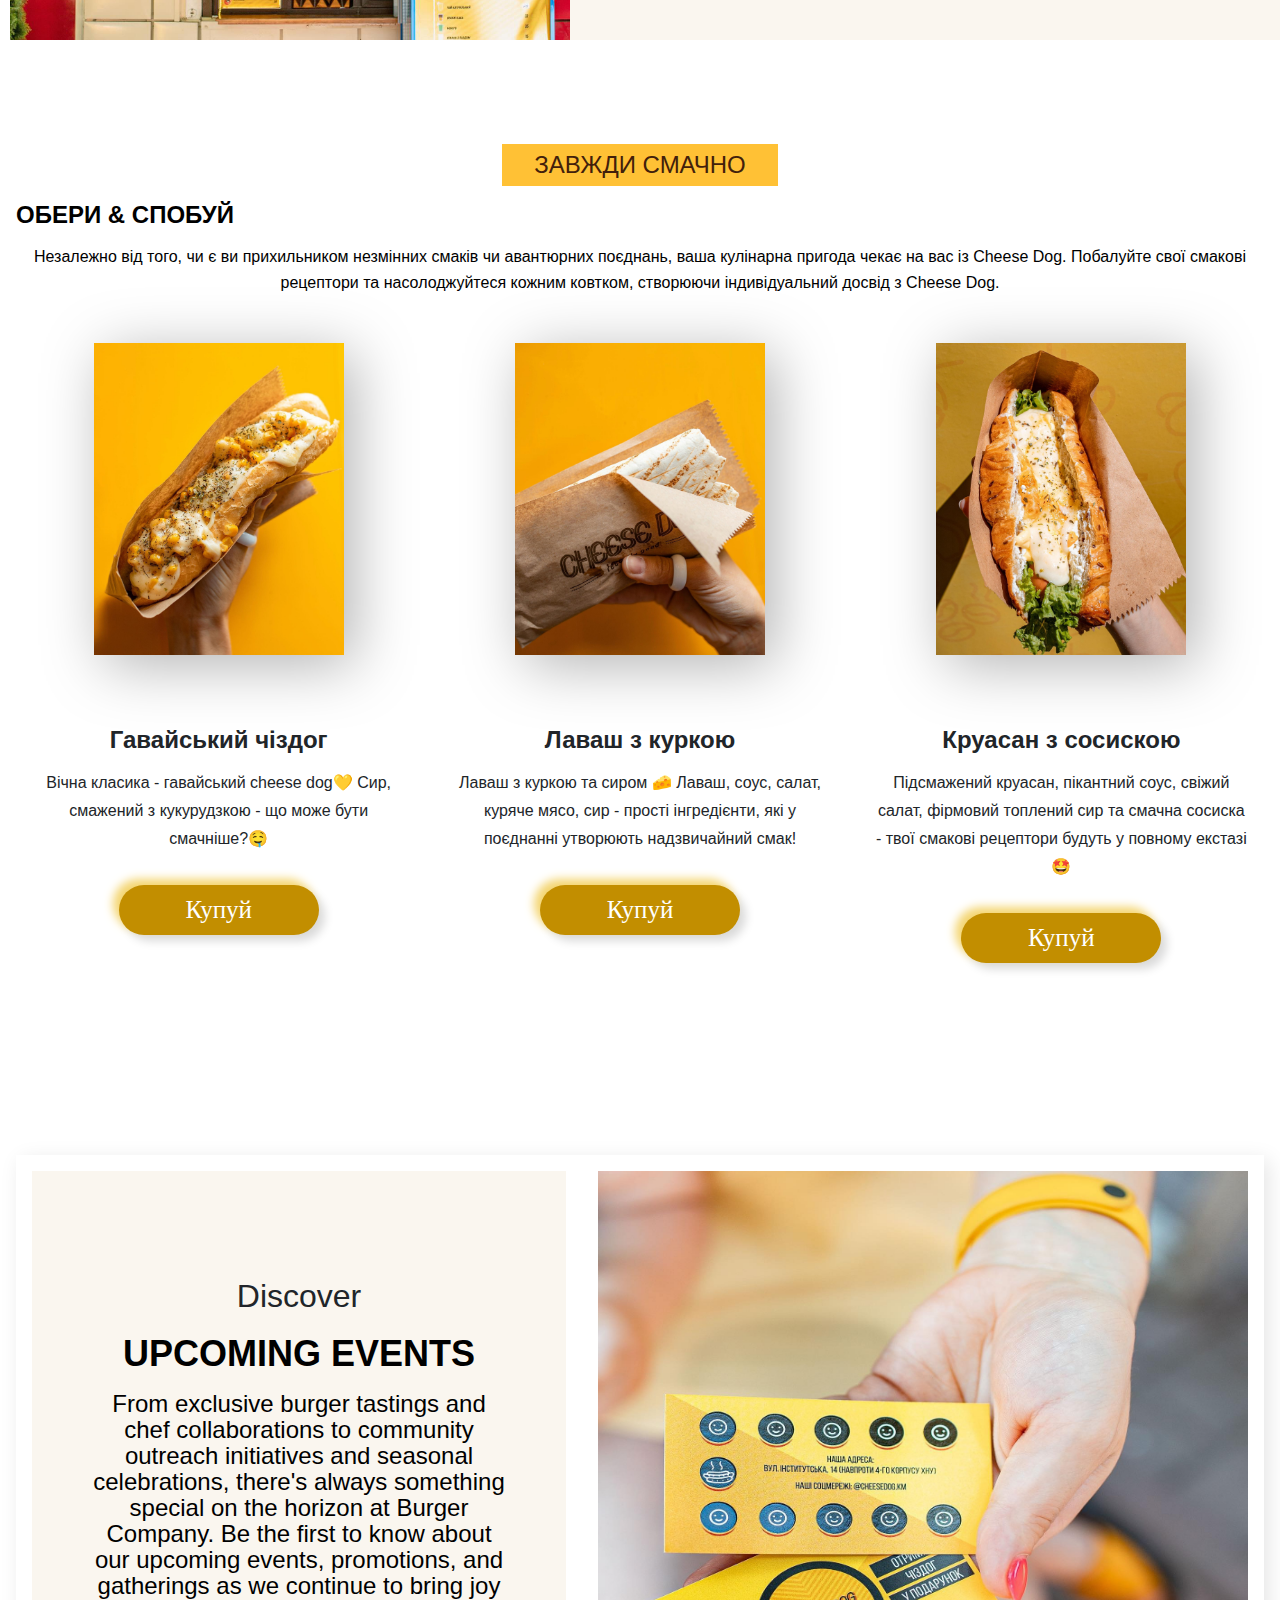
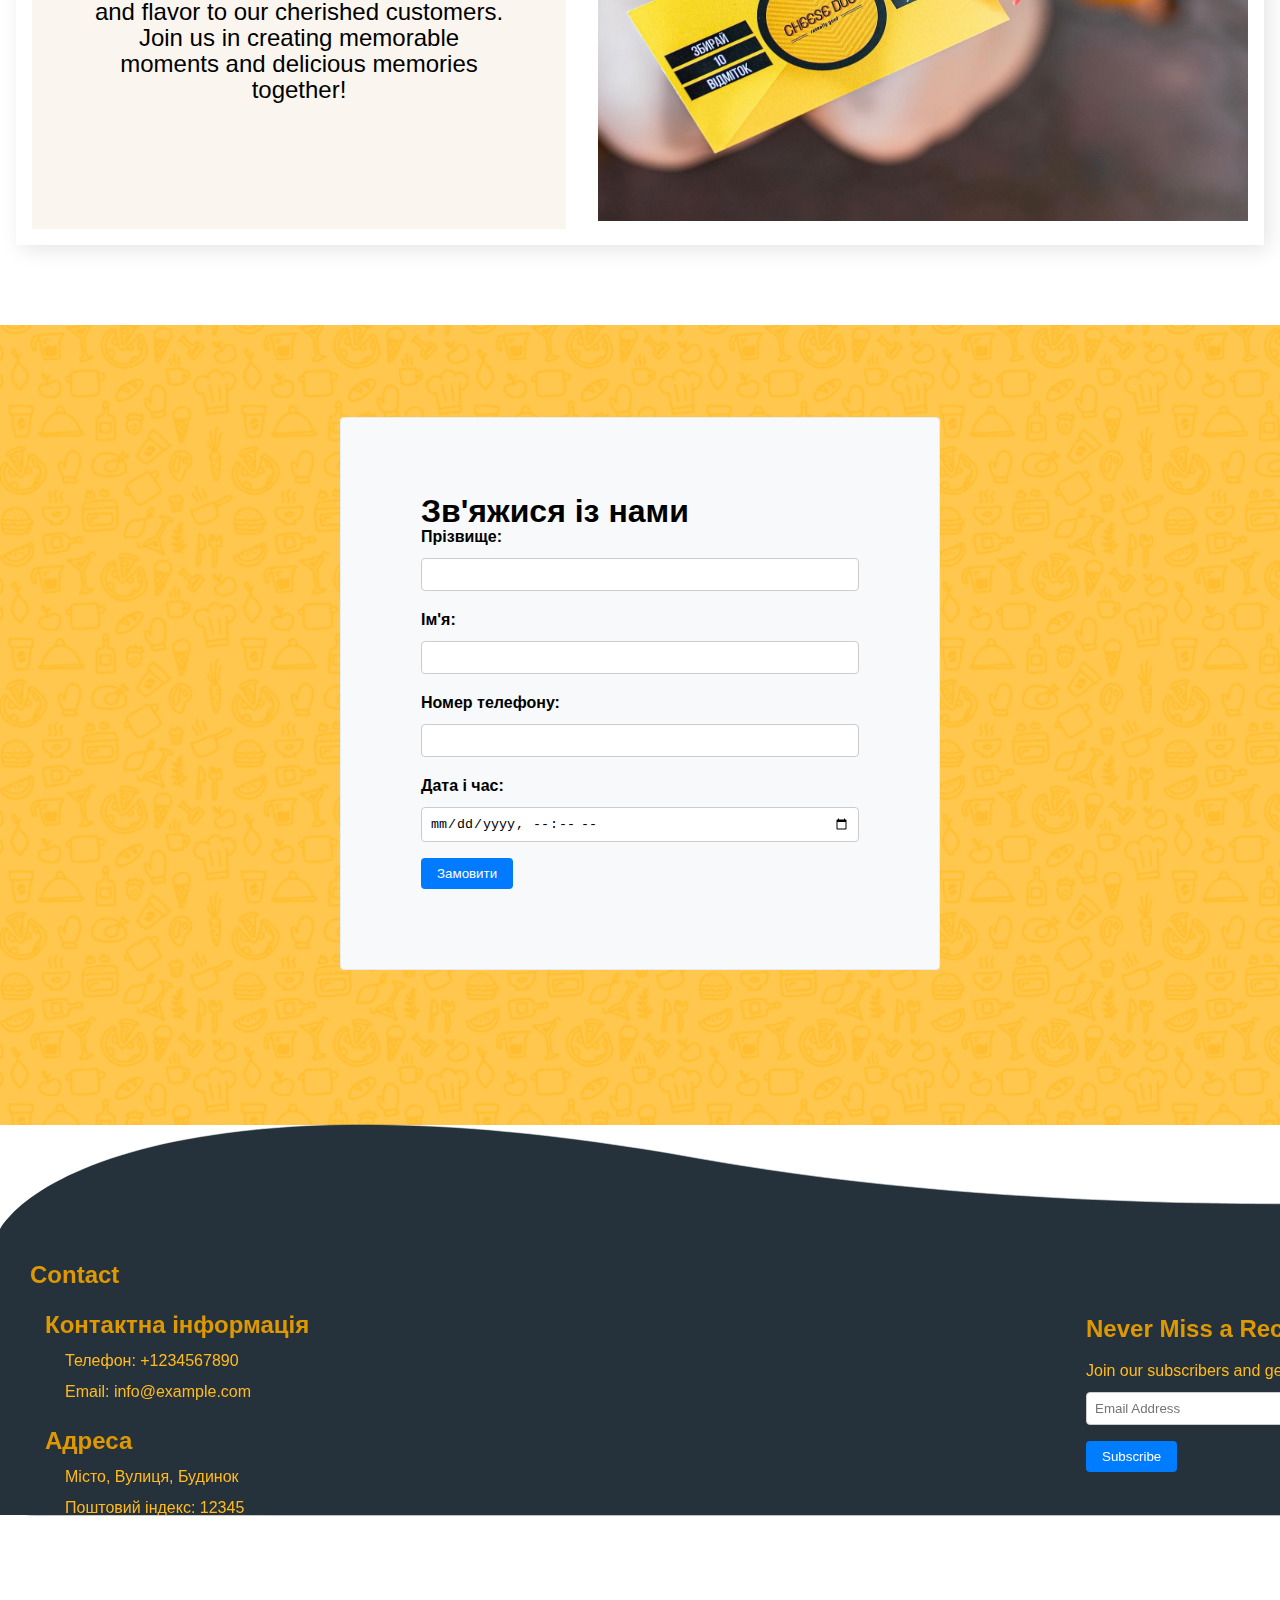
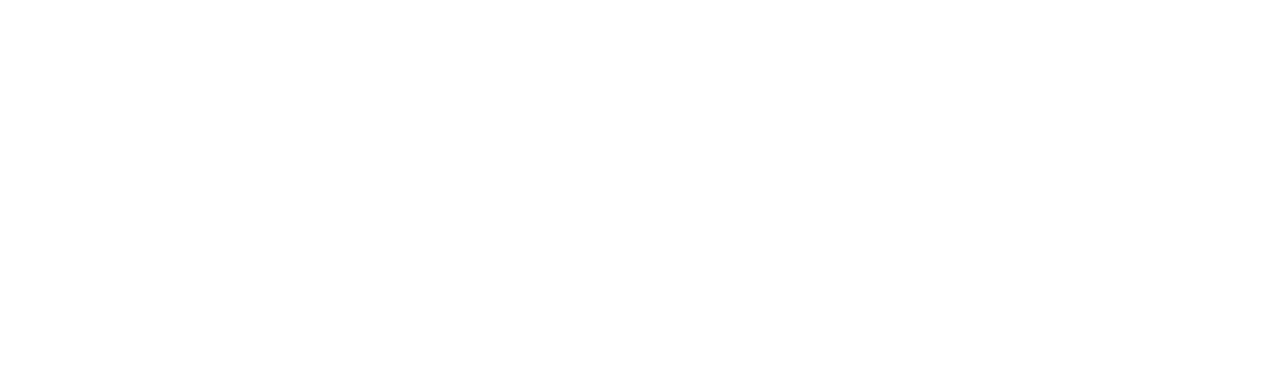
==== commit 5d7c4d65: "First commit" ====
--- a/index.html
+++ b/index.html
@@ -111,22 +111,6 @@
           </div>
         </div>
       </section>
-    <!-- <section class="product">
-        <div class="container">
-            <h2 class="sectoin__title"> Що ви можете придбати </h2>
-            <div class="product__text"></div>
-            <div class="product__slider">
-                <div class="product__slider-item">
-                    <div class="product__slider-name">
-                        <img src="" alt="" class="product__slider-img">
-                        <h3 class="product__slider-title"></h3>
-                    </div>
-                    <div> stars </div>
-                    
-                </div>
-            </div> 
-        </div>
-    </section> -->
     
     <section class="section__container event__container" id="event">
         <div class="event__content">
--- a/css/style.css
+++ b/css/style.css
@@ -155,6 +155,7 @@
     margin-top: -2px;
 }
 .header_content h1{    
+    padding: 50px;
     font-family: "Inter", sans-serif;
     font-weight: 820px;
     font-size: 48px;
@@ -365,6 +366,7 @@
     background-position: center center;
     background-size: cover;
     background-repeat: no-repeat;
+    padding: 60px;
     height: 800px;
 }
 .reservation {
@@ -375,13 +377,6 @@
     margin: 2rem auto;
     border: 1px solid #e9ecef;
     border-radius: 4px;
-}
-
-h1 {
-    font-size: 2rem;
-    font-weight: bold;
-    margin-bottom: 1rem;
-    color: #df9902;
 }
 
 .form-row {
@@ -430,7 +425,7 @@
     justify-content: center;
     overflow: hidden;
     height: 390px;
-    bottom: 0;
+    bottom: 0px;
     filter: url("#goo");
     
   }
@@ -634,9 +629,9 @@
       margin-inline-start: unset;
     }
   
-    h1 {
+    /* h1 {
       text-align: left;
-    }
+    } */
   
     .order__grid {
       grid-template-columns: repeat(3, 1fr);
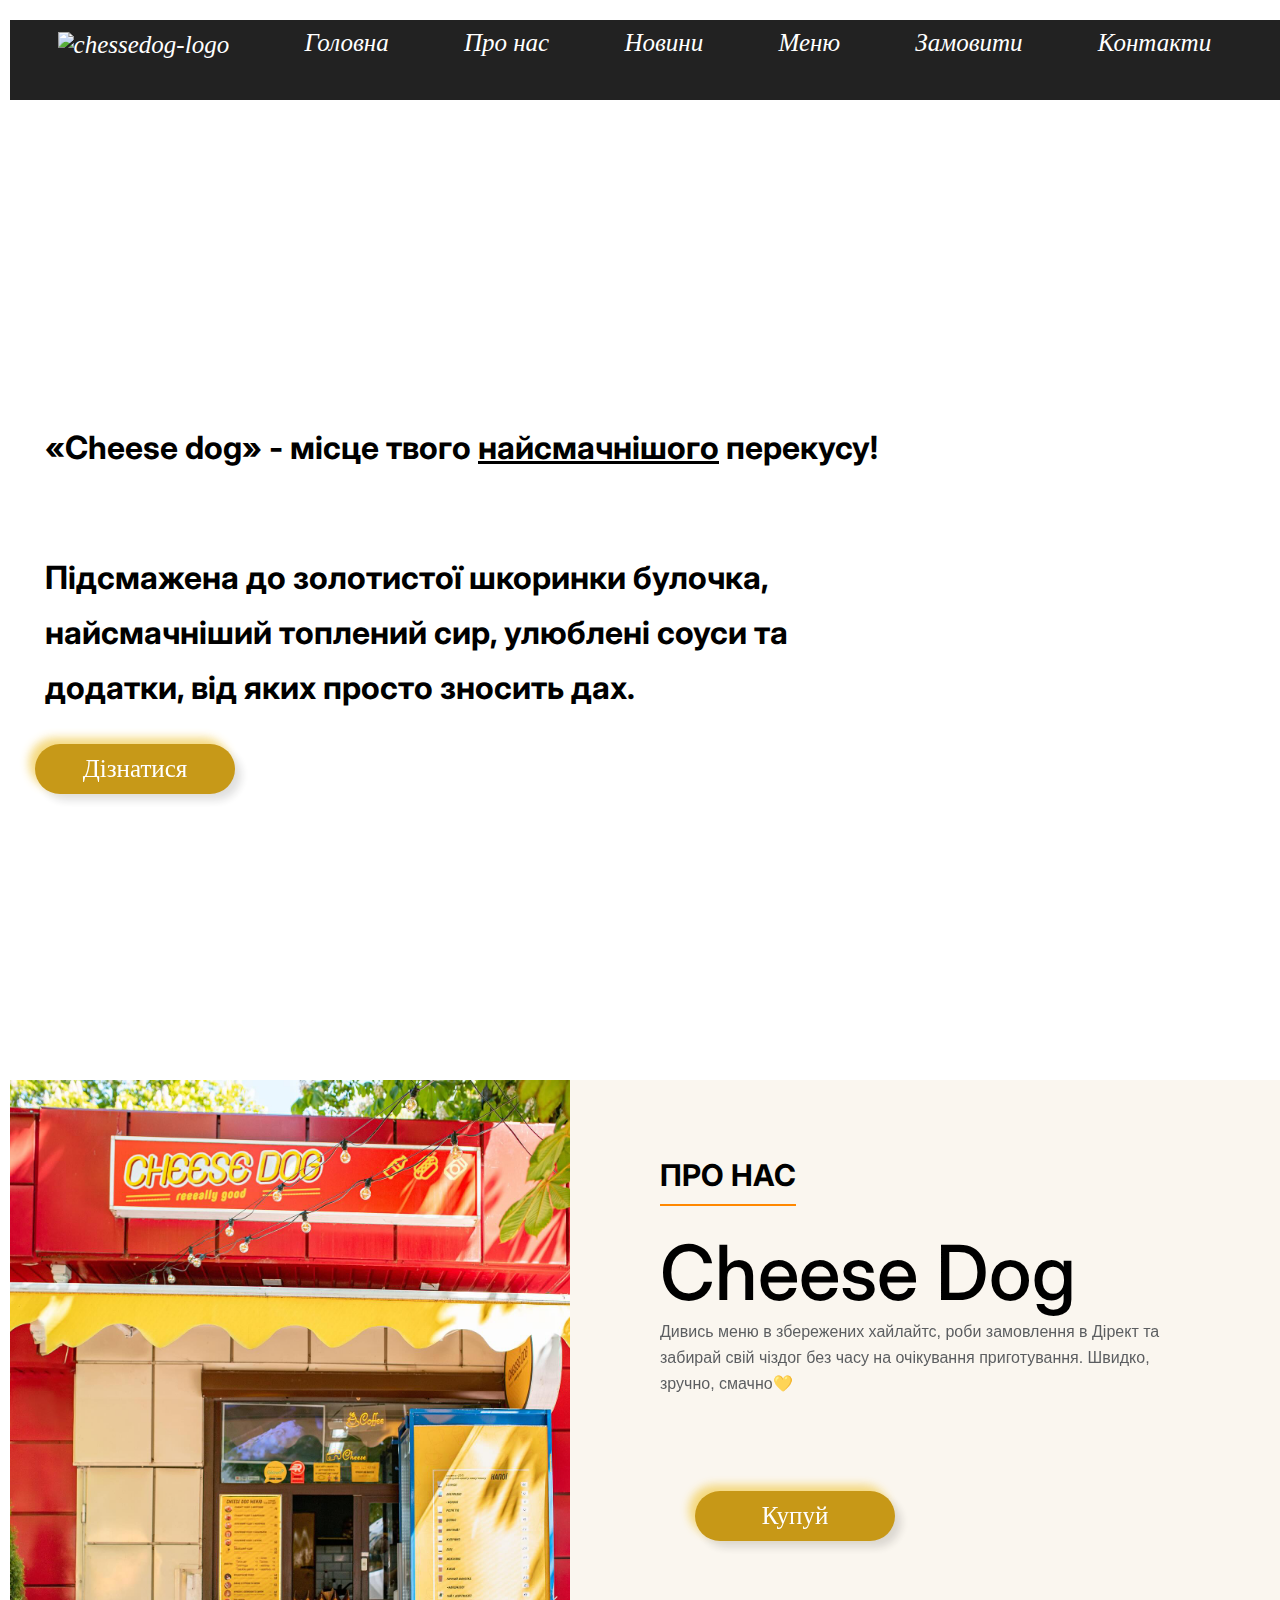
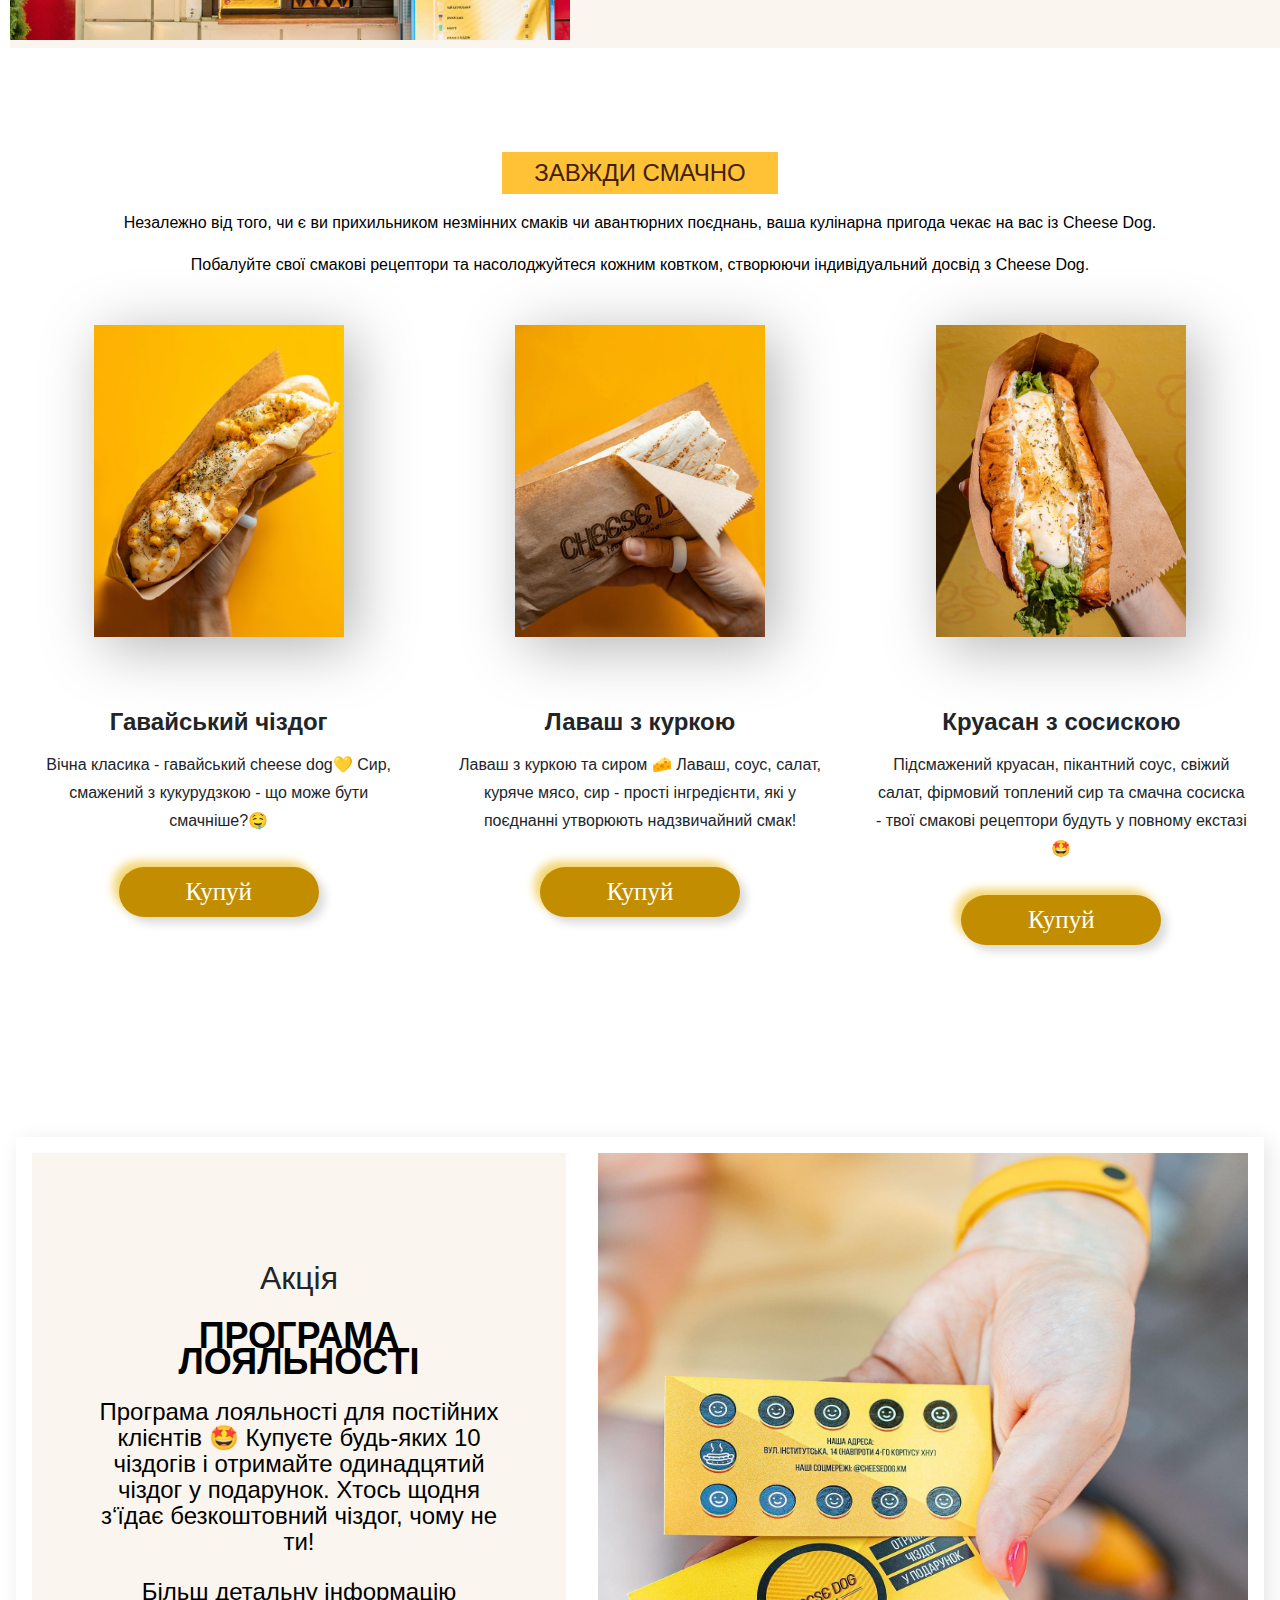
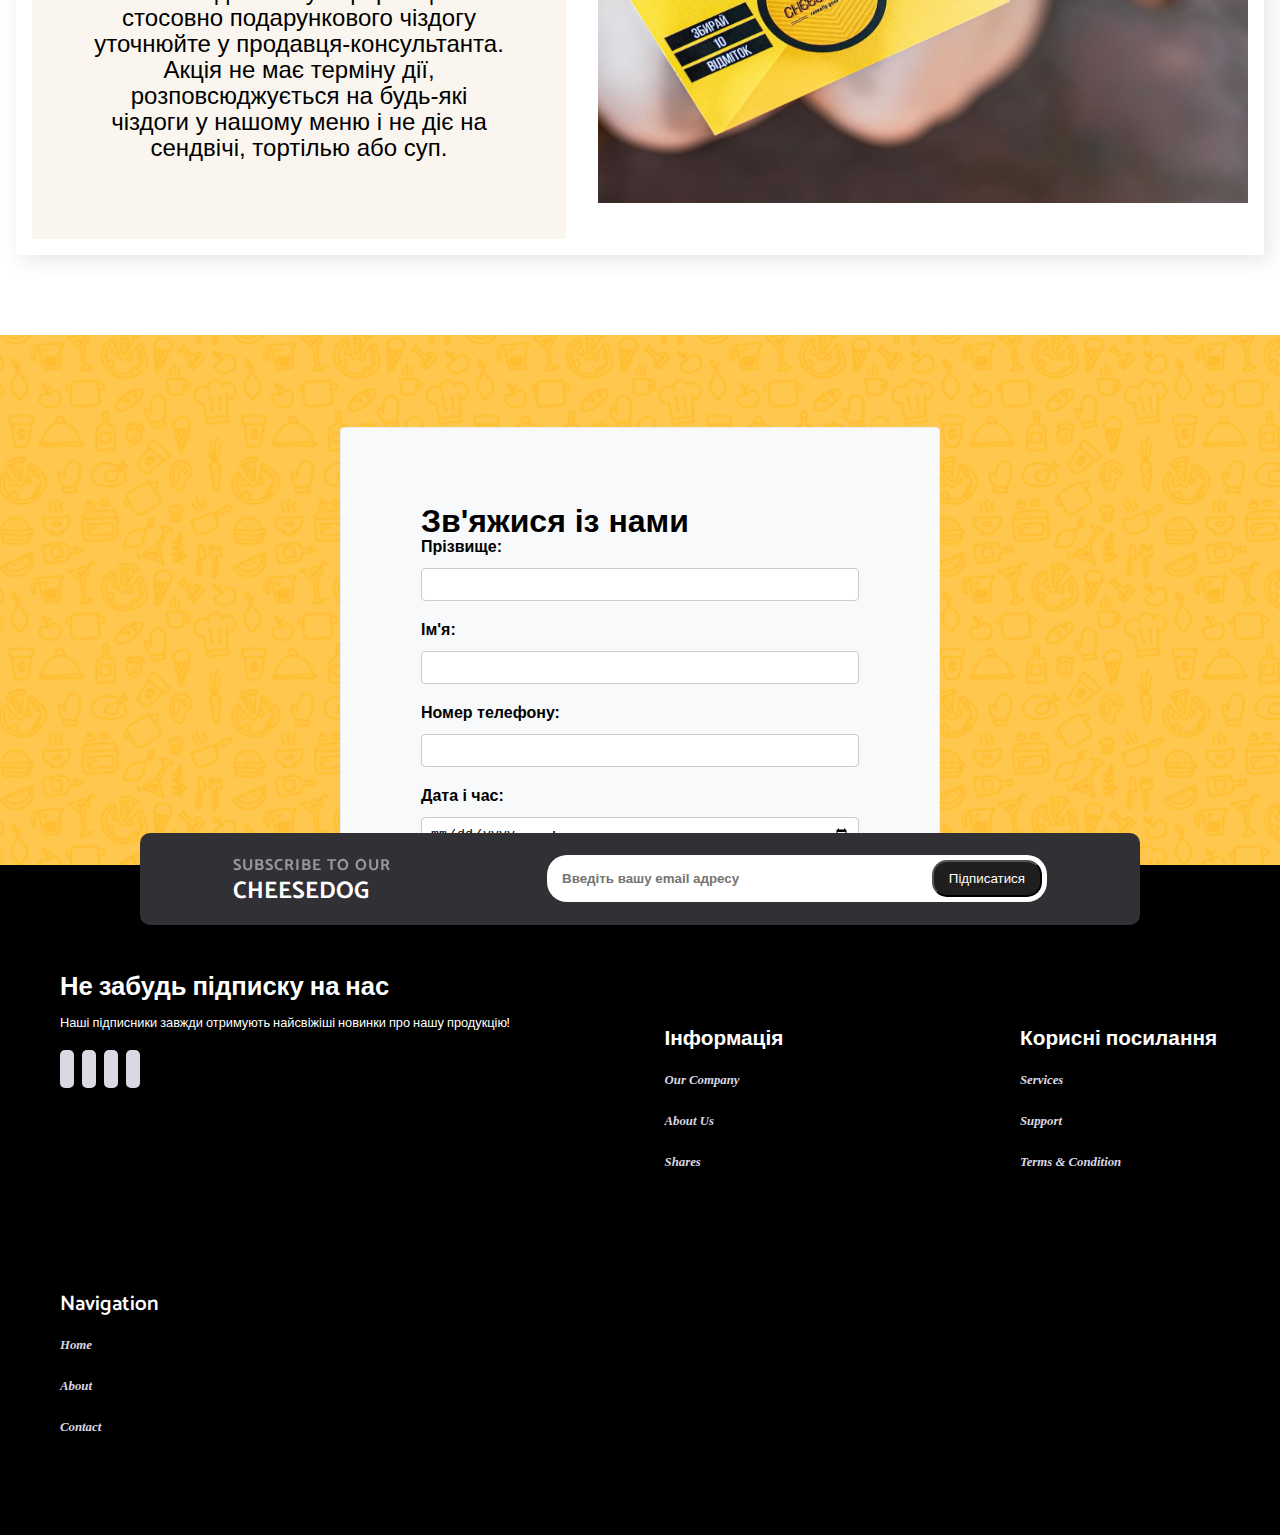
==== commit 7bec12ec: "First commit" ====
--- a/index.html
+++ b/index.html
@@ -43,7 +43,8 @@
                 
             </div>
             <div class="header__content" id="home">
-                <h1>Хрустка булка з кунжутом, сир, <span>свіже м’ясо,</span> якісна сосиска</h1>
+                <h1 class="header__content__title">«Cheese dog» - місце твого <span>найсмачнішого</span> перекусу!</h1>
+                <h1 class="header__content__title">Підсмажена до золотистої шкоринки булочка, найсмачніший топлений сир, улюблені соуси та додатки, від яких просто зносить дах.</h1>
                 <div class="header__content-text">
                     <div class="header_content_button"> 
                         <button class="btn">
@@ -59,7 +60,9 @@
     <section class="about" id="about">
         <div class="container">
             <div class="about__inner">
+              <div class="about__image">
                 <img src="photo/cheesedog.jpg" width="560px" height="560px" alt="photo-about" class="about__decor">
+              </div>
                 <div class="about__content">
                     <h2 class="sectoin__title">Про нас</h2>
                     <div class="about__slogan">Cheese Dog</div>
@@ -78,9 +81,11 @@
 
     <section class="section__container order__container" id="menu">
         <h3>ЗАВЖДИ СМАЧНО</h3>
-        <h2 class="section__order">ОБЕРИ & СПОБУЙ</h2>
+        <!-- <h2>ОБЕРИ & СПОБУЙ</h2> -->
         <p class="section__description">
-            Незалежно від того, чи є ви прихильником незмінних смаків чи авантюрних поєднань, ваша кулінарна пригода чекає на вас із Cheese Dog. Побалуйте свої смакові рецептори та насолоджуйтеся кожним ковтком, створюючи індивідуальний досвід з Cheese Dog.
+            Незалежно від того, чи є ви прихильником незмінних смаків чи авантюрних поєднань, ваша кулінарна пригода чекає на вас із Cheese Dog. 
+        </p>
+        <p class="section__description">Побалуйте свої смакові рецептори та насолоджуйтеся кожним ковтком, створюючи індивідуальний досвід з Cheese Dog.
         </p>
         <div class="order__grid">
           <div class="order__card">
@@ -118,21 +123,19 @@
             <img src="photo/present.jpg" height="650px" width="650px" alt="event">
           </div>
           <div class="event__details">
-            <h3>Discover</h3>
-            <h2 class="section__header">UPCOMING EVENTS</h2>
+            <h3>Акція</h3>
+            <h2 class="section__header">ПРОГРАМА ЛОЯЛЬНОСТІ</h2>
             <p class="section__description">
-              From exclusive burger tastings and chef collaborations to community
-              outreach initiatives and seasonal celebrations, there's always
-              something special on the horizon at Burger Company. Be the first to
-              know about our upcoming events, promotions, and gatherings as we
-              continue to bring joy and flavor to our cherished customers. Join us
-              in creating memorable moments and delicious memories together!
+              Програма лояльності для постійних клієнтів 🤩 Купуєте будь-яких 10 чіздогів і отримайте одинадцятий чіздог у подарунок. Хтось щодня з‘їдає безкоштовний чіздог, чому не ти!
+            </p>
+            <p class="section__description">
+              Більш детальну інформацію стосовно подарункового чіздогу уточнюйте у продавця-консультанта. Акція не має терміну дії, розповсюджується на будь-які чіздоги у нашому меню і не діє на сендвічі, тортілью або суп.
             </p>
           </div>
         </div>
       </section>
     
-      <div class="reserv">
+    <div class="reserv">
         <section class="section__container reservation" id="reserv">
             <h1>Зв'яжися із нами</h1>
           <form id="contact-form">
@@ -158,41 +161,41 @@
     </div>
     
    
-    <footer>
+    <!-- <footer>
         <section class="section__container" id="contact">
             <div class="gooey-animations"></div>
 
         <div class="container">
-            <div class="contact-info">
-                <h3>Contact</h3>
+          <h3>Contact</h3>
+            <div class="contact-info1">
+
+
                 <div class="footer-column">
                     <h3>Контактна інформація</h3>
                     <p>Телефон: +1234567890</p>
                     <p>Email: info@example.com</p>
                   </div>
-                  <div class="footer-column">
-                    <h3>Адреса</h3>
-                    <p>Місто, Вулиця, Будинок</p>
-                    <p>Поштовий індекс: 12345</p>
-                  </div>
-                
-                
-            </div>
+  
+            </div>
+            <div class="contact-info2">
+              <div class="footer-column">
+                <h3>Адреса</h3>
+                <p>Місто, Вулиця, Будинок</p>
+                <p>Поштовий індекс: 12345</p>
+              </div>
+            </div>
+
             <div class="subscribe">
-                <h3>Never Miss a Recipe</h3>
-                <p>Join our subscribers and get best recipe delivered each week!</p>
+                <h3>Не забудь підписку на нас</h3>
+                <p>Наші підписники завжди отримують найсвіжіші новинки про нашу продукцію!</p>
                 <input type="email" placeholder="Email Address">
                 <button type="button">Subscribe</button>
             </div>
         </div>
-        <div class="copyright">
-            <p>© 2020 Zero Inc. All rights Reserved</p>
-        </div>
-
-        <h1>This footer was made by <span>Wouter.</span></h1>
+        
         </section>
         
-      </footer>
+    </footer>
       
       <svg xmlns="http://www.w3.org/2000/svg" version="1.1">
         <defs>
@@ -204,14 +207,63 @@
         </defs>
       </svg>
       
-      <svg viewbox="0 0 1440 328" width="100vw">
+      <svg viewbox="0 0 1440 0" width="50vw">
           <defs>
               <clipPath id="wave" clipPathUnits="objectBoundingBox" transform="scale(0.00069444444, 0.00304878048)">
                   <path d="M504.452 27.7002C163.193 -42.9551 25.9595 38.071 0 87.4161V328H1440V27.7002C1270.34 57.14 845.711 98.3556 504.452 27.7002Z"/>
               </clipPath>
           </defs>
       </svg>
-      <script src="https://cdnjs.cloudflare.com/ajax/libs/jquery/3.4.1/jquery.min.js"></script>
+      <script src="https://cdnjs.cloudflare.com/ajax/libs/jquery/3.4.1/jquery.min.js"></script> -->
+    
+      <footer class="container_footer">
+        <div class="footer">
+          <div class="newsletter">
+            <div class="newsletter-left">
+              <h2>Subscribe to our</h2>
+              <h1>CheeseDog</h1>
+            </div>
+            <div class="newsletter-right">
+              <div class="newsletter-input">
+                <input type="text" placeholder="Введіть вашу email адресу" />
+                <button>Підписатися</button>
+              </div>
+            </div>
+          </div>
+  
+          <div class="footer-content">
+            <div class="footer-main">
+              <h2>Не забудь підписку на нас</h2>
+              <p>Наші підписники завжди отримують найсвіжіші новинки про нашу продукцію!</p>
+              <div class="social-links">
+                <a href="#"><i class="instagram-logo"></i></a>
+                <a href="#"><i class="twitter-logo"></i></a>
+                <a href="#"><i class="tiktok-logo"></i></a>
+                <a href="#"><i class="facebook-logo"></i></a>
+              </div>
+            </div>
+            <div class="links">
+              <p>Інформація</p>
+              <a href="#home" class="link">Our Company</a>
+              <a href="#about" class="link">About Us</a>
+              <a href="#event" class="link">Shares</a>
+            </div>
+            <div class="links">
+              <p>Корисні посилання</p>
+              <a href="" class="link">Services </a>
+              <a href="" class="link">Support</a>
+              <a href="" class="link">Terms & Condition</a>
+            </div>
+            <div class="links">
+              <p>Navigation</p>
+              <a href="#home" class="link">Home</a>
+              <a href="#about" class="link">About</a>
+              <a href="#contact" class="link">Contact</a>
+            </div>
+          </div>
+        </div>
+      </footer>
+      
       <script src="main.js"></script>
 </body>
 </html>--- a/css/style.css
+++ b/css/style.css
@@ -1,5 +1,6 @@
 @import url('https://fonts.googleapis.com/css2?family=Inter:wght@500&family=Oswald:wght@245&display=swap');
 @import url('https://fonts.googleapis.com/css2?family=Oswald:wght@630&display=swap');
+@import url("https://fonts.googleapis.com/css2?family=Catamaran:wght@100..900&display=swap");
 
 :root {
     --primary-color: #42200b;
@@ -27,14 +28,7 @@
     background-color: rgb(255, 255, 255);
     scroll-behavior: smooth;
 }
-/*a {
-    font-family: Poppins;
-    font-size: 12px;
-    text-decoration: none;
-    color: rgb(0, 0, 0);
-}*/
 a {
-
     font-family: Poppins;
     font-size: 25px;
     text-decoration: none;
@@ -70,8 +64,7 @@
     /*max-width: 1200px;
     min-width: 1200px;*/
 }
-.link::after,
-.link::before {
+.link::after, .link::before {
     content: "";
     position: absolute;
     width: 0;
@@ -89,11 +82,9 @@
     bottom: 0;
     transform-origin: left;
 }
-.link:hover::after,
-.link:hover::before {
+.link:hover::after, .link:hover::before {
     width: 100%;
 }
-
 h1, h2 {
     margin: 0;
 }
@@ -143,30 +134,37 @@
 .menu__item {
     margin-right: 50px;
 }
-.menu_item a:hover{
+.menu_item a:hover {
     opacity: 1;
     border-bottom: 3px solid black;
  }
-.header_content{
-    max-width: 750px;
+
+.header_content {
+    word-wrap: break-word;
+    width: 650px;
+    height: 300px;
     margin: 25px;
 }
 .header_content p{
     margin-top: -2px;
 }
-.header_content h1{    
-    padding: 50px;
-    font-family: "Inter", sans-serif;
-    font-weight: 820px;
-    font-size: 48px;
-    line-height: 55px;
-    margin-bottom: 30px;
-    color: rgb(255, 255, 255);
-}
-.header_content span{
+
+.header__content__title{
+  width: 900px;
+  height: 100px;
+  padding-left: 45px;
+  font-family: "Inter", sans-serif;
+  font-weight: 820px;
+  font-size: 32px;
+  line-height: 55px;
+  margin-bottom: 30px;
+  color: rgb(0, 0, 0);
+}
+
+.header__content__title span{
     font-family: "Inter", sans-serif;
     font-size: 32px;
-    color: rgb(255, 255, 255);
+    color: rgb(0, 0, 0);
 }
 h1 span{
     color: #000000;
@@ -186,9 +184,11 @@
                 -2px -2px 2px #00000026;
 }
 .header_content_button{
-    opacity: 0.9;
-    font-size: 22px;
-    line-height: 110px;
+  margin-top: 65px;
+  margin-left: 35px;
+  opacity: 0.9;
+  font-size: 22px;
+  line-height: 110px;
 }
 .header_content_button a:hover{
     opacity: 1;
@@ -253,7 +253,6 @@
     margin-bottom: 25px;
 }
 
-
 .order__container h3 {
     max-width: fit-content;
     margin-inline: auto;
@@ -315,7 +314,7 @@
   }
 
 .section__container {
-    max-width: 1980px;
+    max-width: 1920px;
     margin: auto;
     padding: 5rem 1rem;
   }
@@ -331,6 +330,7 @@
     color: var(--primary-color);
     border: 2px dashed var(--primary-color);
     text-align: center;
+
 }
 
 .event__content {
@@ -360,7 +360,6 @@
   .event__details .section__header {
     margin-bottom: 1rem;
   }
-
 .reserv{
     background-image: url("../photo/header-bg.png");
     background-position: center center;
@@ -378,26 +377,20 @@
     border: 1px solid #e9ecef;
     border-radius: 4px;
 }
-
 .form-row {
     margin-bottom: 1rem;
 }
-
 label {
     display: block;
     margin-bottom: 0.5rem;
     font-weight: bold;
 }
-
-input[type="text"],
-input[type="tel"],
-input[type="datetime-local"] {
+input[type="text"], input[type="tel"], input[type="datetime-local"] {
     width: 100%;
     padding: 0.5rem;
     border: 1px solid #ccc;
     border-radius: 4px;
 }
-
 button[type="submit"] {
     background-color: #007bff;
     color: #fff;
@@ -405,193 +398,157 @@
     padding: 0.5rem 1rem;
     border-radius: 4px;
     cursor: pointer;
-}
-
-svg {
-    width: 100vw;
-  }
-  
-footer {
-    max-width: 1980px;
-    margin: auto;
-    /* padding: 5rem 1rem; */
-    min-width: 1980px;
-    max-width: 1980px;
-    width: 100vw;
+} 
+
+  .container_footer {
+    margin-top: 400px;
+    box-sizing: border-box;
+    display: flex;
+    position: relative;
+    bottom: 0;
+    width: 100%;
+    font-family: "Catamaran", sans-serif;
+  }
+  .footer {
+    position: absolute;
+    width: 100%;
     bottom: 0;
     left: 0;
-    align-items: flex-end;
-    padding-bottom: 3rem;
-    justify-content: center;
-    overflow: hidden;
-    height: 390px;
-    bottom: 0px;
-    filter: url("#goo");
-    
-  }
-
-  footer .container {
-    min-height: 250px;
-    max-height: 250px;
-    width: 1980px;
-    z-index: 2;
+  }
+  .newsletter {
+    display: flex;
+    width: 100%;
+    position: relative;
+    top: 60px;
+    max-width: 1000px;
+    margin: auto;
+    background-color: #303035;
+    justify-content: space-around;
+    align-items: center;
+    padding: 20px 15px;
+    border-radius: 10px;
+  }
+  .newsletter-left h2 {
+    color: #ffffff;
+    text-transform: uppercase;
+    font-size: 1rem;
+    opacity: 0.5;
+    letter-spacing: 1px;
+  }
+  .newsletter-left h1 {
+    color: #ffffff;
+    text-transform: uppercase;
+    font-size: 1.5rem;
+  }
+  .newsletter-right {
+    width: 500px;
+  }
+  .newsletter-input {
+    background-color: #ffffff;
+    padding: 5px;
+    border-radius: 20px;
     display: flex;
     justify-content: space-between;
-    align-items: center;
+  }
+  .newsletter-input input {
+    border: none;
+    outline: none;
+    background: transparent;
+    width: 80%;
+    padding-left: 10px;
+    font-weight: 600;
+  }
+  .newsletter-input button {
+    background-color: #201e1e;
+    padding: 9px 15px;
+    border-radius: 15px;
+    color: #ffffff;
+    cursor: pointer;
+  }
+  .newsletter-input button:hover {
+    background-color: #3a3939;
+  }
+  .footer-content {
+    background-color: black;
+    padding: 100px 40px 40px;
+    width: 100%;
+    display: flex;
+    justify-content: space-between;
     flex-wrap: wrap;
-    background-color: #4d565f;
-    padding: 2rem 0;
-    border-top: 1px solid #3d454c;
-}
-
-.contact-info,
-.subscribe {
-    z-index: 2;
-    flex-basis: 45%;
-}
-
-.contact-info h3,
-.subscribe h3 {
-    z-index: 2;
-    font-size: 1.5rem;
-    font-weight: bold;
-    margin-bottom: 1rem;
-    color: #df9902;
-}
-
-.contact-info p,
-.subscribe p {
-    z-index: 2;
-    margin-bottom: 0.5rem;
-    color: #ffbb1e;
-}
-
-.contact-info span,
-.subscribe span {
-    z-index: 2;
-    display: block;
-    margin-bottom: 0.5rem;
-}
-
-.subscribe input[type="email"] {
-    z-index: 2;
-    width: 100%;
-    padding: 0.5rem;
-    margin-bottom: 1rem;
-    border: 1px solid #ccc;
-    border-radius: 4px;
-}
-
-.subscribe button[type="button"] {
-        z-index: 2;
-    background-color: #007bff;
-    color: #fff;
-    border: none;
-    padding: 0.5rem 1rem;
-    border-radius: 4px;
-    cursor: pointer;
-}
-
-.copyright {
-    z-index: 2;
-    background-color: #666;
-    text-align: center;
-    padding: 1rem 0;
+  }
+  .footer-main {
+    margin: 10px 20px;
+  }
+  .footer-main h2 {
     color: #ffffff;
-}
-.footer-column {
-    z-index: 2;
-    flex: 1;
-    padding: 0 15px;
-    text-align: left;
-    /* display: flex; */
-    align-items: flex-start;
-    flex-wrap: wrap;
-  }
-  
-  .footer-column h3 {
-    z-index: 2;
-    margin-bottom: 10px;
-  }
-  
-  .footer-column p {
-    z-index: 2;
-    padding-left: 20px;
-    position: relative;
-    line-height: 1.6;
-    margin: 5px 0;
-  }
-  footer h1 {
-    z-index: 2;
-    color: white;
-    font-family: "Ubuntu", sans-serif;
-    font-weight: lighter;
-    font-size: calc(2vmin + 8px);
-  }
-  footer h1 span {
-    font-weight: bold;
-    color: #FFA036;
-    text-shadow: 0 0 15px rgba(255, 160, 54, 0.4);
-  }
-  footer::after {
-    content: "";
-    position: absolute;
-    bottom: 0;
-    left: 0;
-    width: 100%;
-    height: 390px;
-    clip-path: url("#wave");
-    background-color: #28323B;
-  }
-  @media only screen and (max-width: 700px) {
-    footer::after {
-      clip-path: none;
-      height: 150px;
-    }
-  }
-  footer .ball {
-    width: 100px;
-    height: 100px;
-    border-radius: 50%;
-    background-color: #28323B;
-    position: absolute;
-    animation: up 5s cubic-bezier(0.18, 0.89, 0.32, 1.28) infinite;
-  }
-  @media only screen and (max-width: 700px) {
-    footer .ball {
-      animation: up-small 5s cubic-bezier(0.18, 0.89, 0.32, 1.28) infinite;
-    }
-  }
-  @keyframes up {
-    0% {
-      bottom: 0px;
-      width: 100px;
-      height: 100px;
-    }
-    50% {
-      bottom: 400px;
-    }
-    100% {
-      bottom: 0px;
-      width: 0px;
-      height: 0px;
-    }
-  }
-  @keyframes up-small {
-    0% {
-      bottom: 0px;
-      width: 100px;
-      height: 100px;
-    }
-    50% {
-      bottom: 150px;
-    }
-    100% {
-      bottom: 0px;
-      width: 0px;
-      height: 0px;
-    }
-  }
+    font-size: 1.6rem;
+  }
+  .footer-main p {
+    color: #ffffff;
+    font-size: 0.8rem;
+    line-height: 1.3rem;
+  }
+  .social-links {
+    margin: 15px 0px;
+    display: flex;
+    gap: 8px;
+  }
+  .social-links a {
+    padding: 5px;
+    background-color: #dbd8e3;
+    border-radius: 5px;
+    transition: 0.5s;
+    text-decoration: none;
+  }
+  .social-links a:hover {
+    opacity: 0.7;
+  }
+  .social-links a i {
+    margin: 2px;
+    font-size: 1.1rem;
+    color: #201e1e;
+  }
+  .links {
+    display: flex;
+    flex-direction: column;
+    width: 200px;
+    margin: 40px 20px;
+  }
+  .links p {
+    font-size: 1.3rem;
+    margin-bottom: 15px;
+    font-weight: 600;
+    color: #ffffff;
+  }
+  .links a {
+    font-size: 0.8rem;
+    text-decoration: none;
+    margin-bottom: 15px;
+    font-weight: 600;
+    color: #dbd8e3;
+    transition: 0.5s all;
+  }
+  .links a:hover {
+    color: #303035;
+  }
+  @media screen and (max-width: 715px) {
+    .newsletter {
+      flex-direction: column;
+    }
+    .newsletter-left {
+      margin-bottom: 10px;
+    }
+    .newsletter-right {
+      width: 90%;
+    }
+
+  }
+  @media (width < 850px){
+    .container_footer {
+      margin-top: 840px;
+    } 
+  }
+
   @media (width > 768px) {
     /* nav {
       position: static;
@@ -600,9 +557,8 @@
       align-items: center;
       justify-content: space-between;
       gap: 1rem;
-    } */
-  
-    /* .link {
+    } 
+    .link {
       position: static;
       padding: 0;
       flex-direction: row;
@@ -619,7 +575,7 @@
     .nlink a:hover {
       color: var(--tertiary-color);
     } */
-  
+
     .header__container {
       grid-template-columns: repeat(2, 1fr);
       align-items: center;
@@ -629,19 +585,14 @@
       margin-inline-start: unset;
     }
   
-    /* h1 {
-      text-align: left;
-    } */
-  
     .order__grid {
       grid-template-columns: repeat(3, 1fr);
     }
 
-    .event__image {
+    .event__image, .about__image {
         grid-area: 1/2/2/3;
       }
-    
-    
+        
     .reservation form {
       max-width: 600px;
       grid-template-columns: repeat(2, 1fr);
@@ -652,6 +603,4 @@
       position: absolute;
       z-index: -1;
     }
-  
-
   }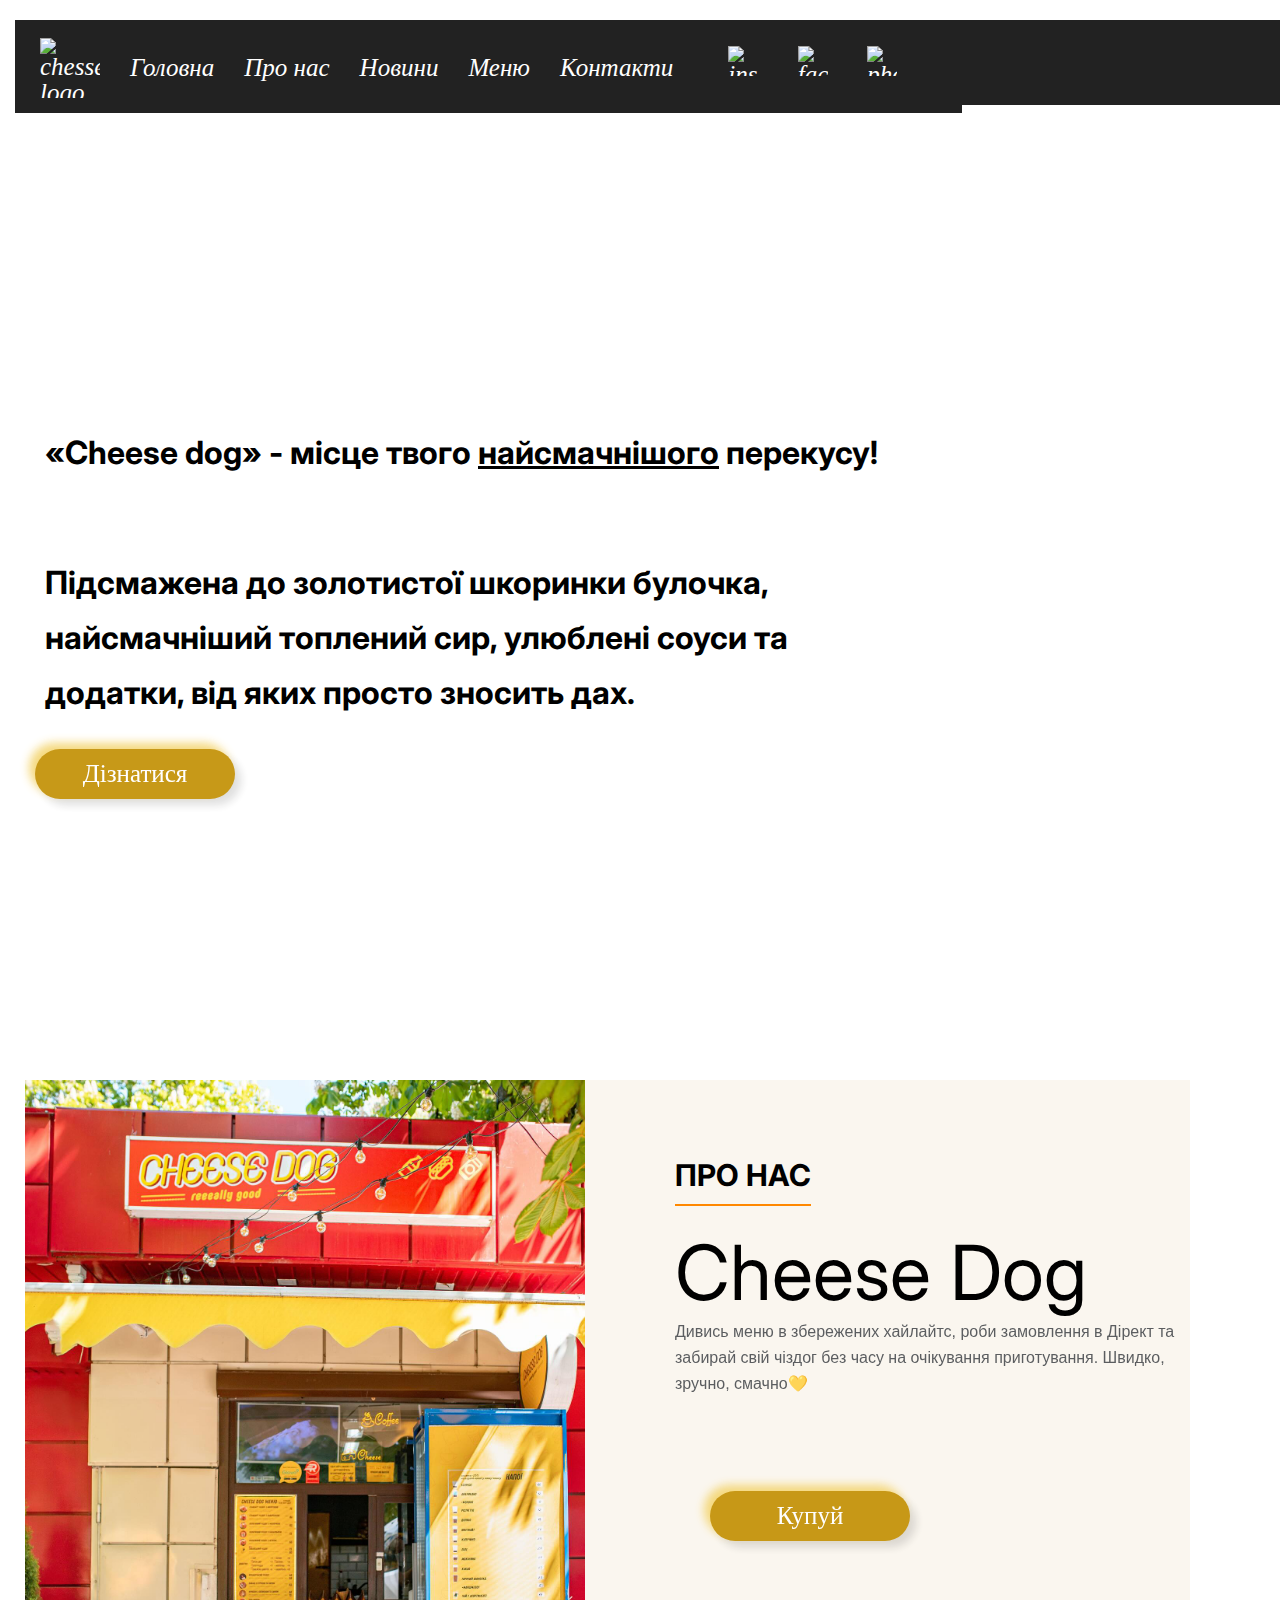
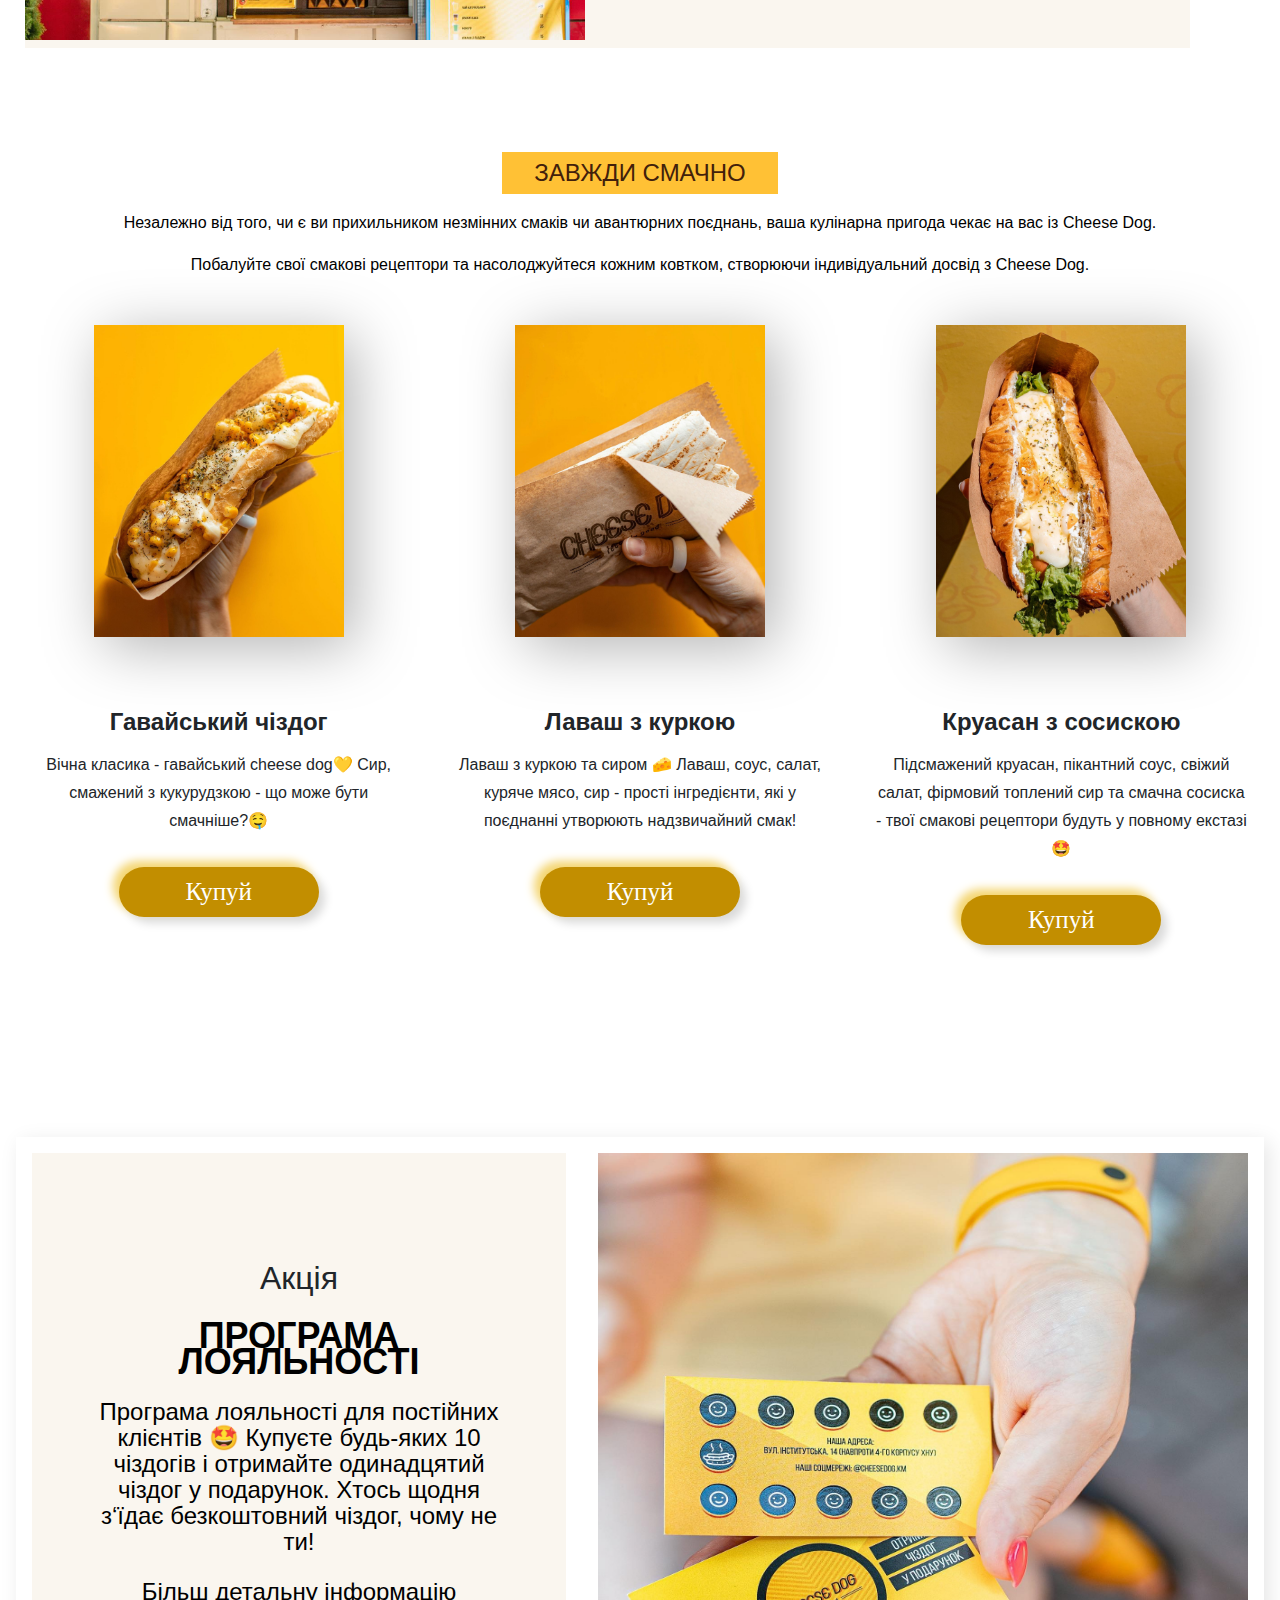
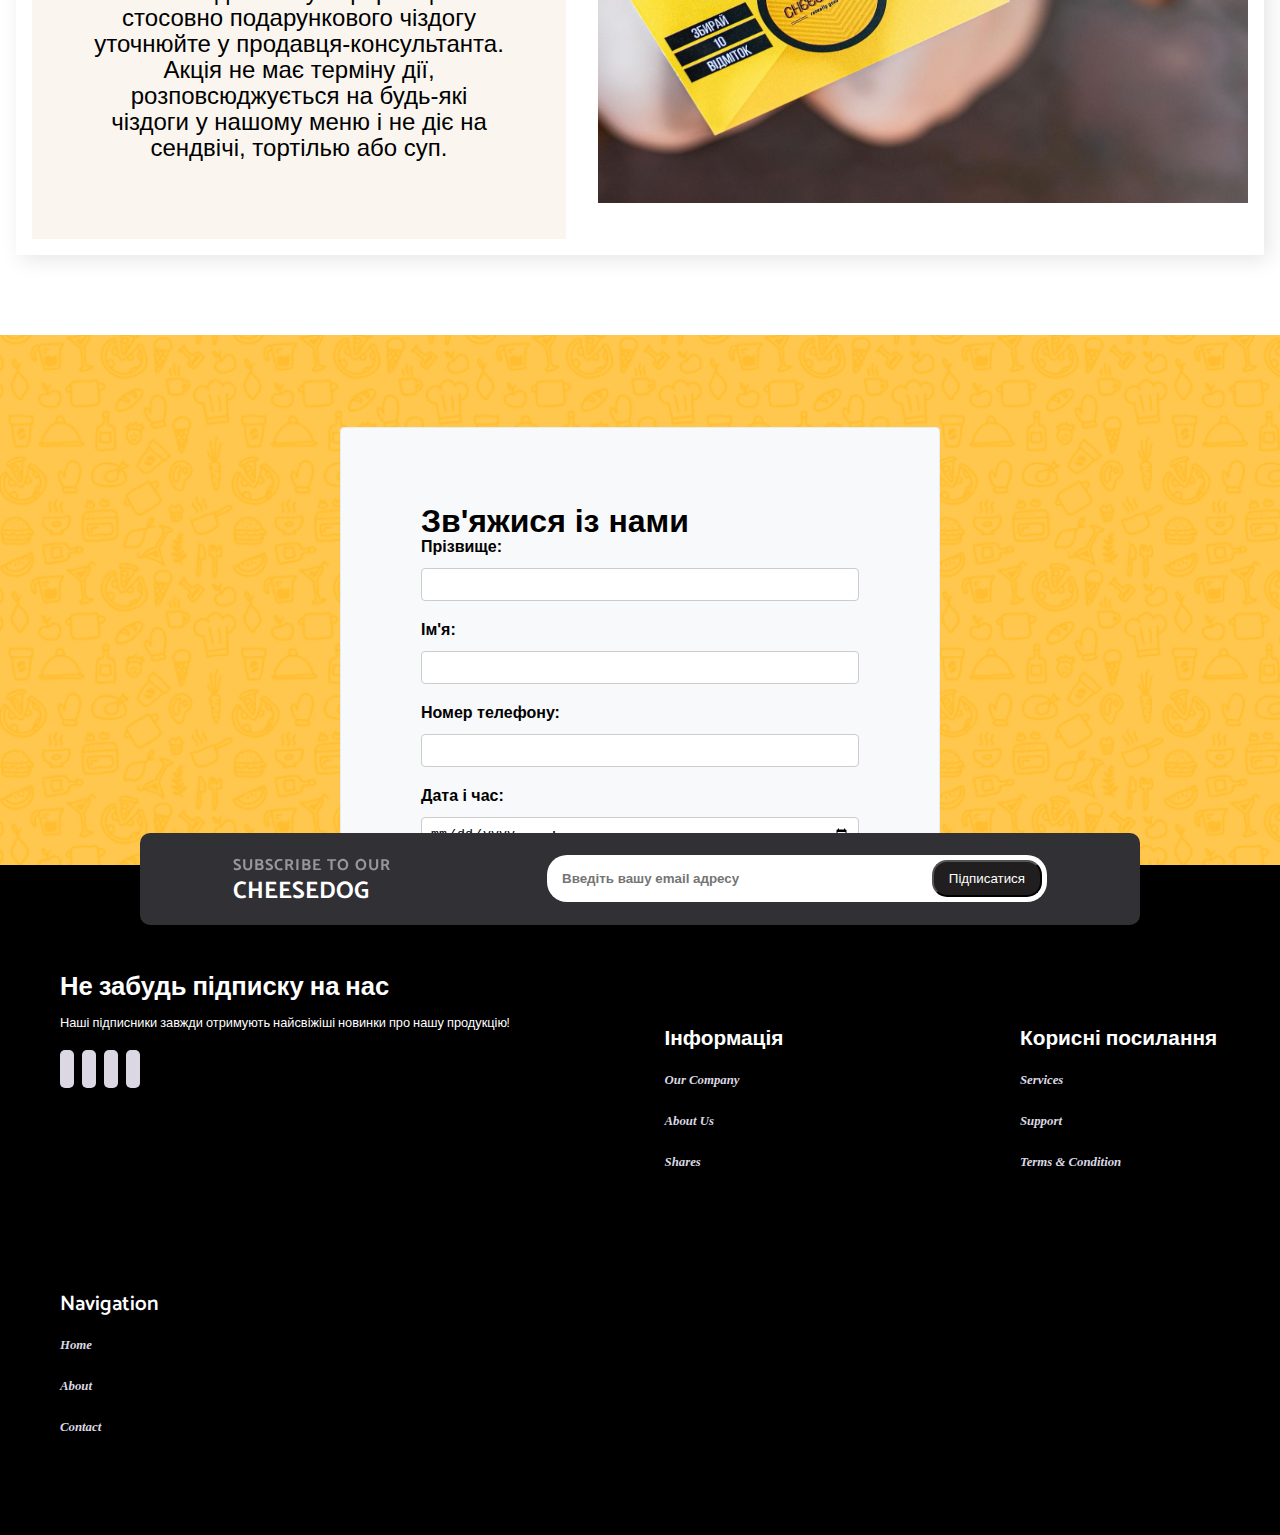
==== commit b9768d02: "First commit" ====
--- a/index.html
+++ b/index.html
@@ -16,22 +16,21 @@
     <header class="header">
         <div class="container">
             <div class="header__title">
-                <div class="header__title-left">
                     <div class="link">
                         <nav>
                             <ul>
-                              <a href="#"> <img src="photo/logo.png" width="60" height="60" alt="chessedog-logo"> </a>
-                              <li><a href="#home" class="link">Головна</a></li>
-                              <li><a href="#about" class="link">Про нас</a></li>
-                              <li><a href="#event" class="link">Новини</a></li>
-                              <li><a href="#menu" class="link">Меню</a></li>
-                              <li><a href="#reserv" class="link">Замовити</a></li>
-                              <li><a href="#contact" class="link">Контакти</a></li>
-                              <div class="header__title-right">
+                              <a class="container" href="#"> <img src="photo/logo.png" width="60" height="60" alt="chessedog-logo"> </a>
+                              <li><a class="container" href="#home" class="link">Головна</a></li>
+                              <li><a class="container" href="#about" class="link">Про нас</a></li>
+                              <li><a class="container" href="#event" class="link">Новини</a></li>
+                              <li><a class="container" href="menu/menu.html" class="link">Меню</a></li>
+                              <!-- <li><a href="#reserv" class="link">Замовити</a></li> -->
+                              <li><a class="container" href="#contact" class="link">Контакти</a></li>
+
                                 <ol>
-                                <dl><a href="https://www.instagram.com/cheesedog.khm?utm_source=ig_web_button_share_sheet&igsh=ZDNlZDc0MzIxNw=="><img src="photo/icon-instagram.png" width="30" height="30" alt="insta-icon"></a></dl>
-                                <dl><a href="https://www.facebook.com/cheesedog.km/"><img src="photo/icon-facebook.png" width="30" height="30" alt="facebook-icon"></a> </dl>
-                                <dl><a href="#"><img src="photo/icon-call.png" width="30" height="30" alt="phone-icon"></a></dl>
+                                <dl><a class="header__title-right" href="https://www.instagram.com/cheesedog.khm?utm_source=ig_web_button_share_sheet&igsh=ZDNlZDc0MzIxNw=="><img src="photo/icon-instagram.png" width="30" height="30" alt="insta-icon"></a></dl>
+                                <dl><a class="header__title-right" href="https://www.facebook.com/cheesedog.km/"><img src="photo/icon-facebook.png" width="30" height="30" alt="facebook-icon"></a> </dl>
+                                <dl><a class="header__title-right" href="#"><img src="photo/icon-call.png" width="30" height="30" alt="phone-icon"></a></dl>
                                 </ol>
                             </ul>
                         </nav>
--- a/css/style.css
+++ b/css/style.css
@@ -20,124 +20,150 @@
     box-sizing: inherit;
 }
 body {
-    margin: 0;
-    font-family: 'Poppins', sans-serif;
-    font-weight: 500;
+  margin: 0;
+  font-family: 'Poppins', sans-serif;
+  /* font-weight: 500; */
     
-    line-height: 26px;
-    background-color: rgb(255, 255, 255);
-    scroll-behavior: smooth;
+  line-height: 26px;
+  background-color: rgb(255, 255, 255);
+  scroll-behavior: smooth;
 }
 a {
-    font-family: Poppins;
-    font-size: 25px;
-    text-decoration: none;
-    color: rgb(255, 255, 255); 
-    position: relative; 
+  font-family: Poppins;
+  font-size: clamp(14px, 5vw, 25px);
+  text-decoration: none;
+  color: rgb(255, 255, 255); 
+  position: relative; 
 }
 ol {
-    margin-right: 20px;
+  margin-right: 20px;
+  /* font-weight: 300px;
+  margin-left: 5%;
+  margin-right: 5%;
+  margin-top: 0;
+  margin-bottom: 0; */
 }
 dl {
-    margin-right: 35px;
-    display: inline-block;
+  margin-right: 35px;
+  display: inline-block;
+  justify-content: space-between;
 }
 ul {
-    margin: 0;
-    padding: 10px;
-    display: flex;
-    justify-content: space-around;
-    list-style: none;
-    align-items: center;
+  padding: 10px;
+  display: flex;
+  justify-content: space-around;
+  list-style: none;
+  align-items: center;
 }
 li {
-    display: inline-block;
+
+  /* margin-left: 5%;
+  margin-right: 5%;
+  margin-top: 0;
+  margin-bottom: 0; */
+
+  justify-content: space-between;
+  display: inline-block;
+}
+.buton {
+  display: none;
 }
 nav {
-    height: 5rem;
-    background-color: #222;
-    width: 1900px;
-    /* border-radius: 5px; */
+  height: 85px;
+  background-color: #222;
+  max-width: 1900px;
 }
 .link {
-    font-style: italic; 
-    /*max-width: 1200px;
-    min-width: 1200px;*/
+  
+  font-style: italic; 
+  justify-content: space-between;
+  max-width: 1900px;
+
 }
 .link::after, .link::before {
-    content: "";
-    position: absolute;
-    width: 0;
-    height: 2px;
-    background-color: rgb(255, 179, 0); 
-    transition: all 0.6s ease-in-out;
+  content: "";
+  position: absolute;
+  width: 0;
+  height: 2px;
+  background-color: rgb(255, 179, 0); 
+  transition: all 0.6s ease-in-out;
 }
 .link::after {
-    top: 0;
-    right: 0;
-    transform-origin: right;
+  top: 0;
+  right: 0;
+  transform-origin: right;
 }
 .link::before {
-    left: 0;
-    bottom: 0;
-    transform-origin: left;
+  left: 0;
+  bottom: 0;
+  transform-origin: left;
 }
 .link:hover::after, .link:hover::before {
-    width: 100%;
+  width: 100%;
 }
 h1, h2 {
-    margin: 0;
+  margin: 0;
 }
 .header {
-   background-image: url(../photo/bgf.jpg); 
-   height: 1080px;
-   max-width: 1920px;
-   min-width: 1920px;
-   background-repeat: no-repeat;
-   margin: 0 auto;
-   padding-top: 20px;
-   flex-direction: column;
-   display: flex;
+  background-image: url(../photo/bgf.jpg); 
+  height: 1080px;
+  max-width: 1920px;
+  background-repeat: no-repeat;
+  margin: 0 auto;
+  padding-top: 20px;
+  flex-direction: column;
+  display: flex;
    
 }
 .container {
-    max-width: 1920px;
-    min-width: 1920px;
-    margin: 0 auto;
-    padding: 0 10px;
+  align-items: center;
+  justify-content: space-between;
+  display: flex;
+  max-width: 1900px;
+  margin: 0 auto;
+  padding: 0 15px;
 }
 .header__title {
-    height: 80px;
-    display: flex;
-    justify-content: space-between;
-    background-color: #FFFFFF;
-    align-items: center;
-    margin-bottom: 320px;
+  max-width: 1900px;
+  font-weight: 1900px;
+  height: 85px;
+  display: flex;
+  justify-content: space-between;
+  background-color: #222; 
+  align-items: center;
+  margin-bottom: 320px;
+  border: 0;
+  padding: 0;
 }
 .header__title-left {
+  /* text-transform: uppercase;   */
+  justify-content: space-between;
+  max-width: 1900px;
+  display: flex;
+  align-items: center;
+}
+.header__title-right {
+  max-width: 1900px;
+  display: flex;
+  justify-content: space-between;
+  align-items: right;
+  /* min-width: 270px; */
+
+}
+.header_title_right img{
+  margin-right: 5px;
     
-    max-width: 1200px;
-    width: 1200px;
-    display: flex;
-    min-width: 1200px;
-    align-items: center;
-}
-.header__title-right {
-    min-width: 270px;
-
-}
-.header_title_right img{
-    margin-right: 5px;
-    
-}
-
-.menu__item {
-    margin-right: 50px;
+}
+
+/* .menu__item {
+  justify-content: space-between;
+  max-width: 1900px;
+  margin-right: 50px;
 }
 .menu_item a:hover {
-    opacity: 1;
-    border-bottom: 3px solid black;
- }
+  opacity: 1;
+  border-bottom: 3px solid black;
+ } */
 
 .header_content {
     word-wrap: break-word;
@@ -530,6 +556,11 @@
   }
   .links a:hover {
     color: #303035;
+  }
+  @media (max-width: 860px) {
+    ul, ol, li, dl {
+      display: block;
+    }
   }
   @media screen and (max-width: 715px) {
     .newsletter {
@@ -576,11 +607,20 @@
       color: var(--tertiary-color);
     } */
 
-    .header__container {
+    /* .header__container {
       grid-template-columns: repeat(2, 1fr);
       align-items: center;
     }
-  
+   */
+   .header__title {
+    width: 1900px;
+    height: 85px;
+   }
+
+   /* nav {
+    width: 1900px;
+   } */
+
     h2 {
       margin-inline-start: unset;
     }
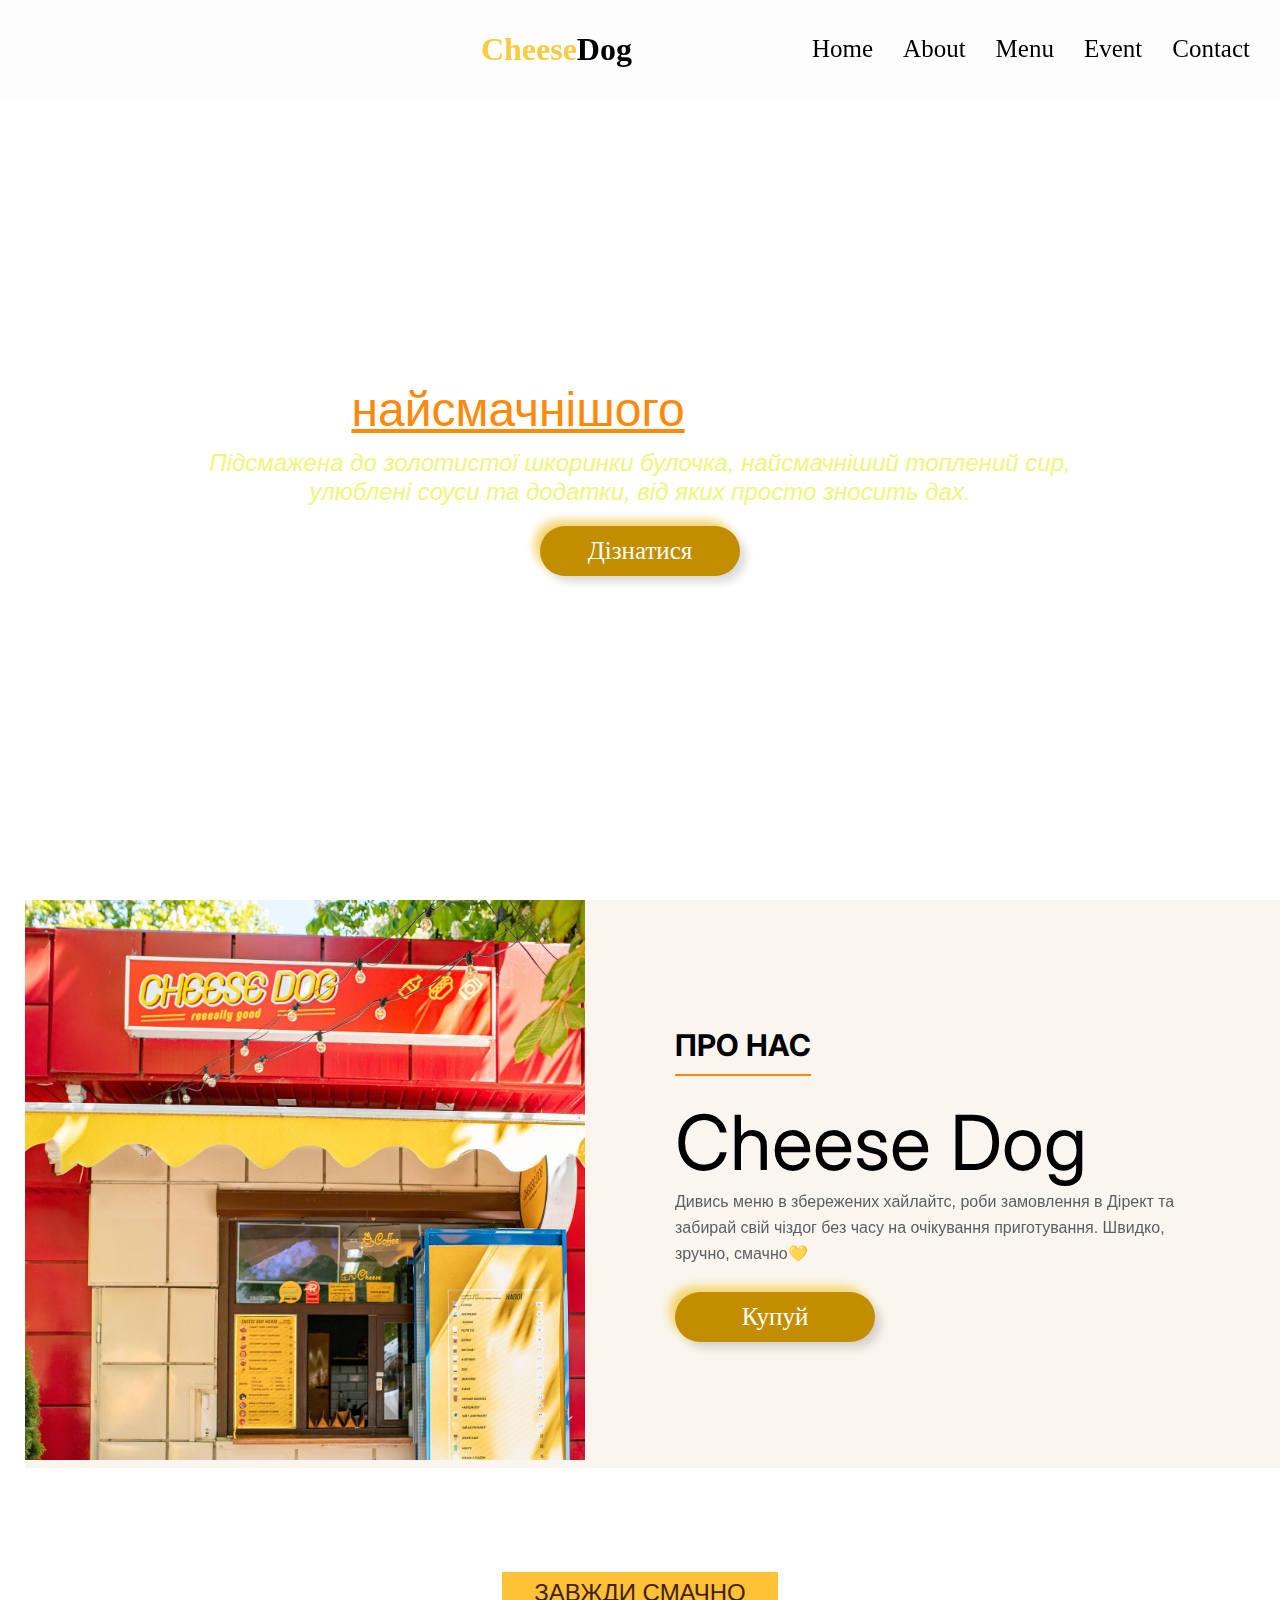
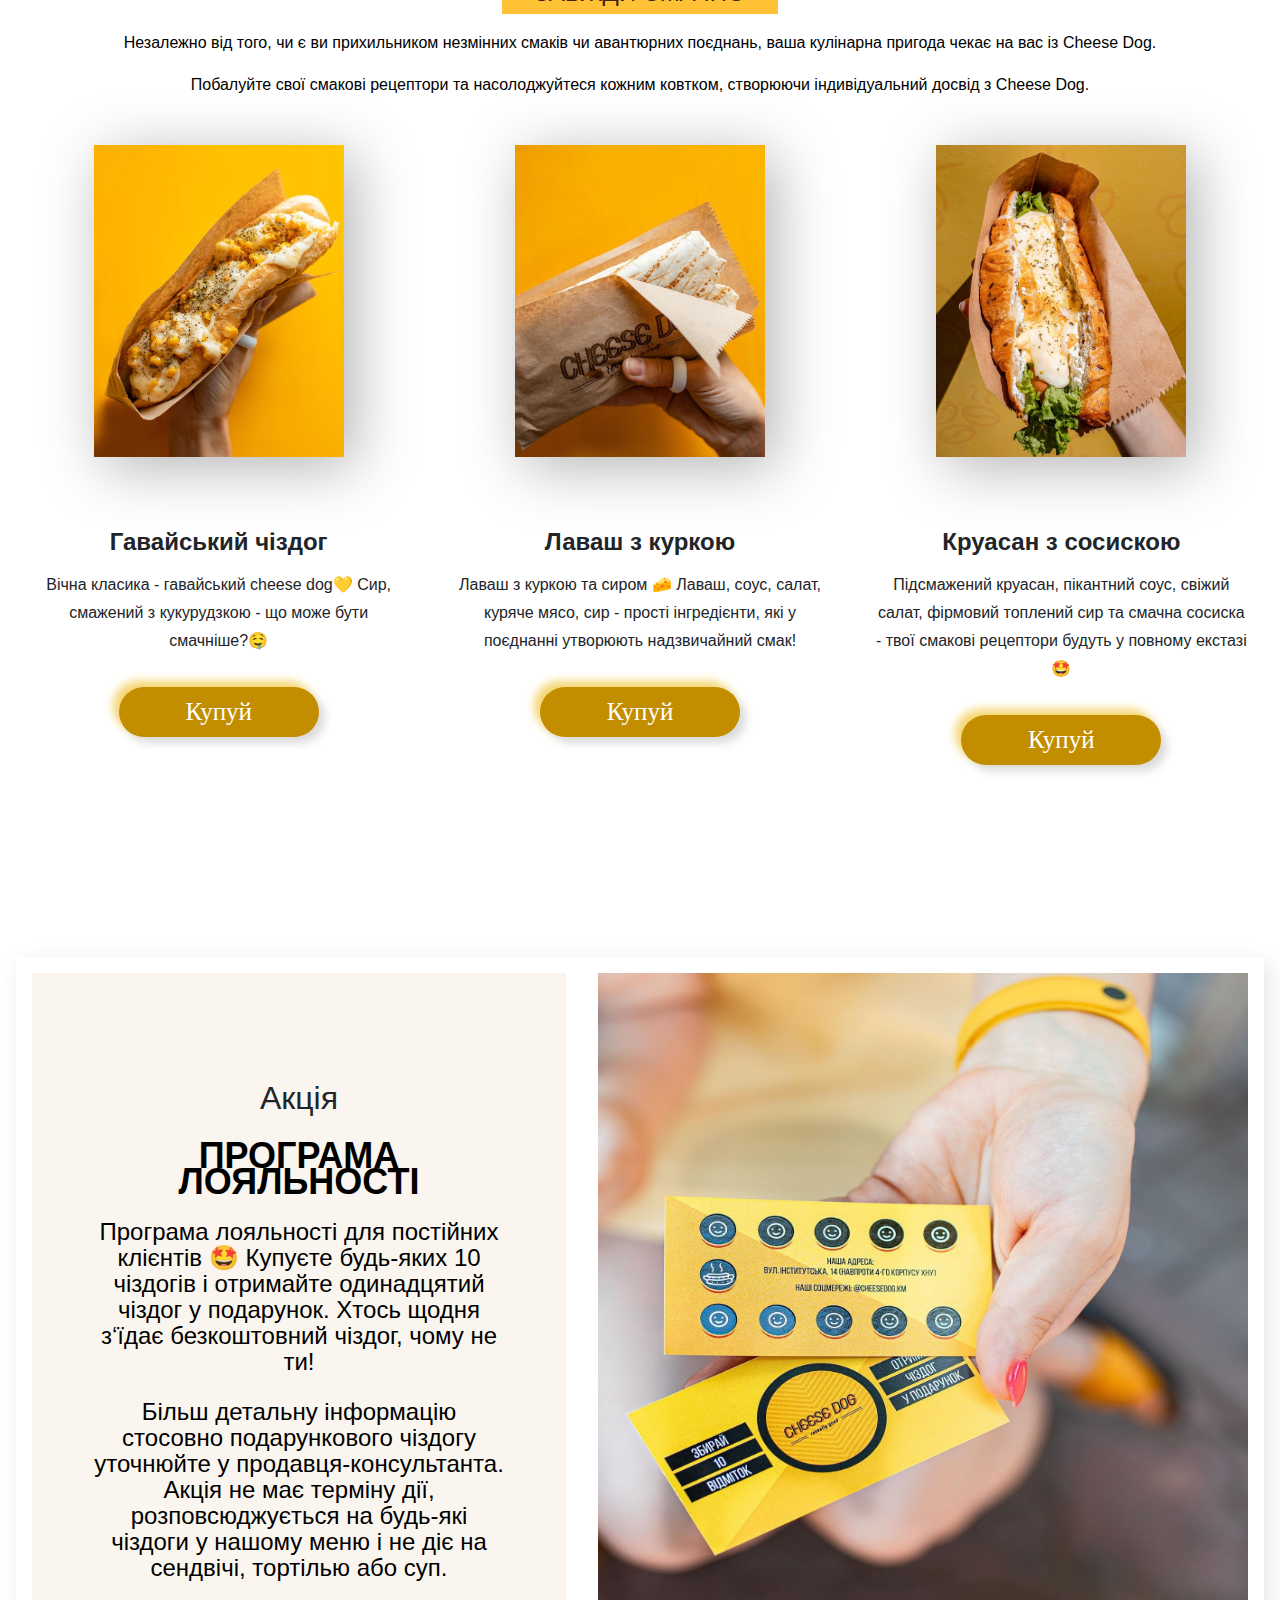
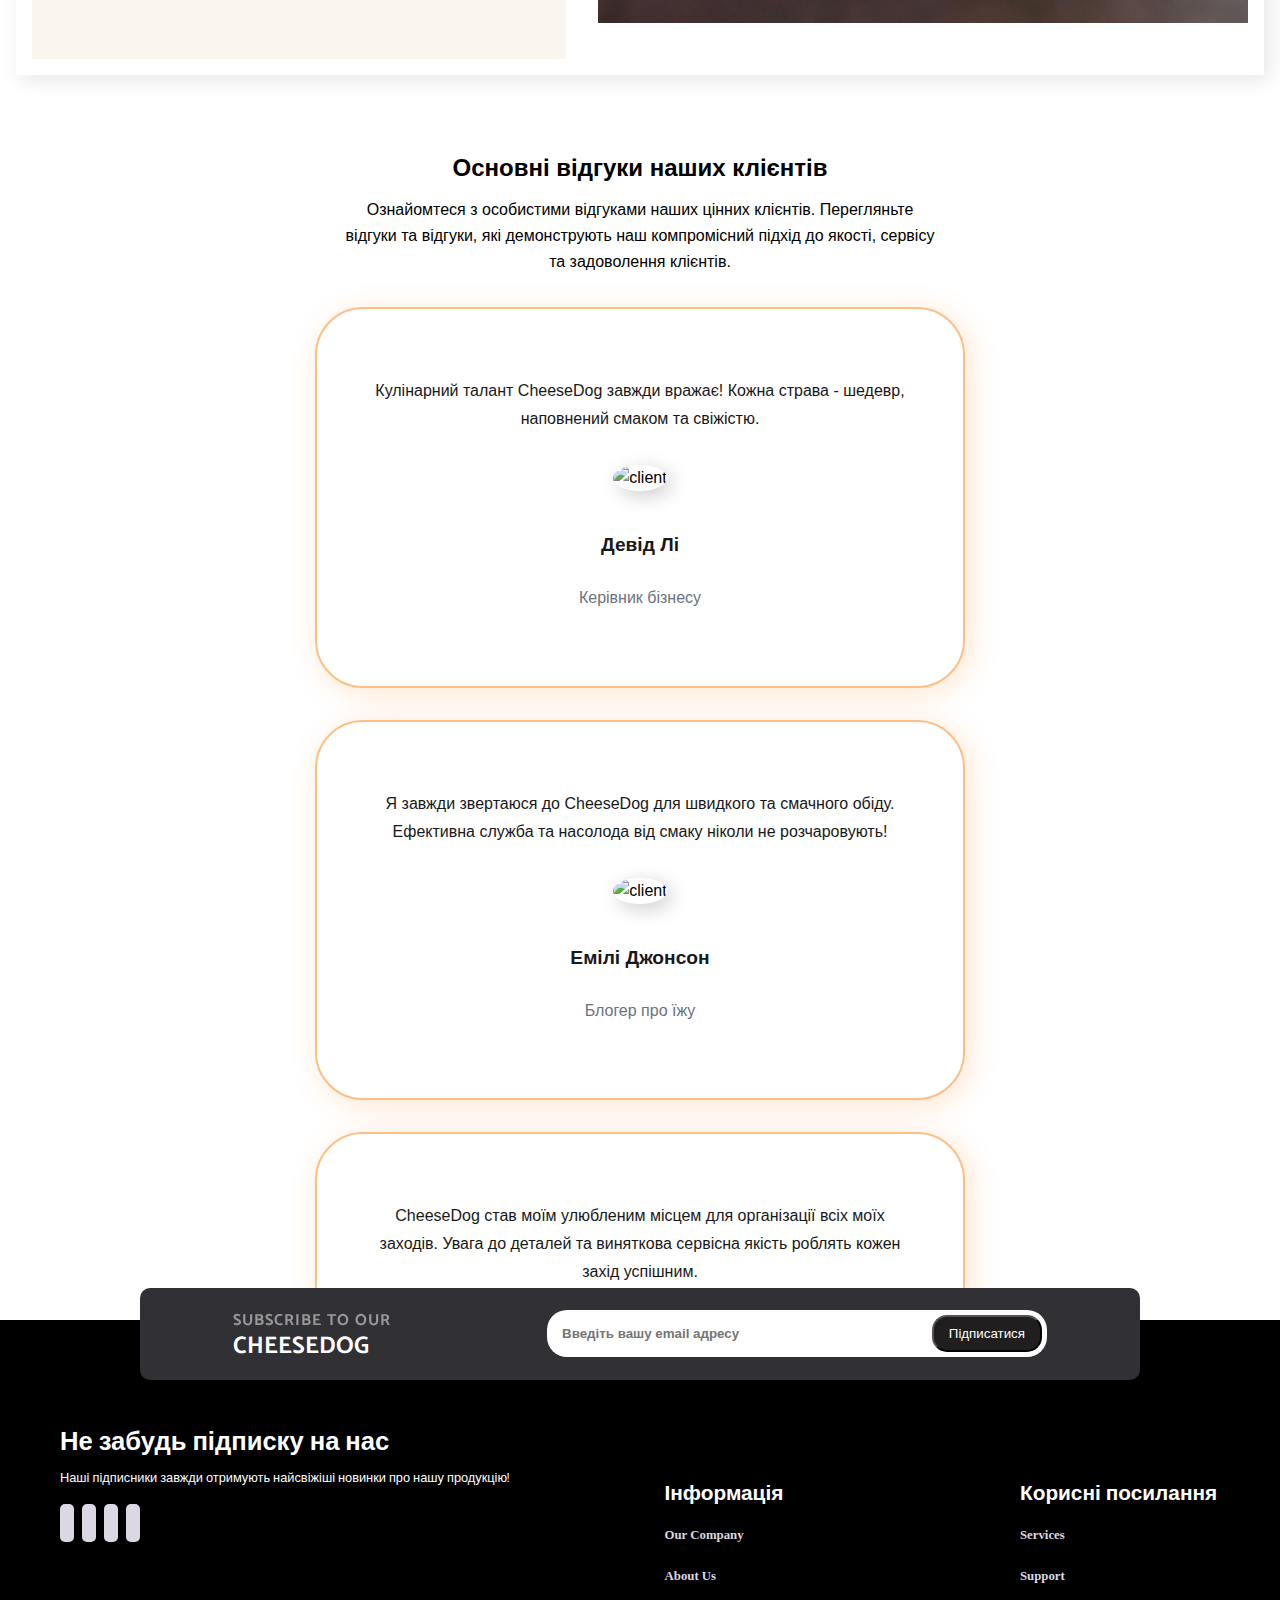
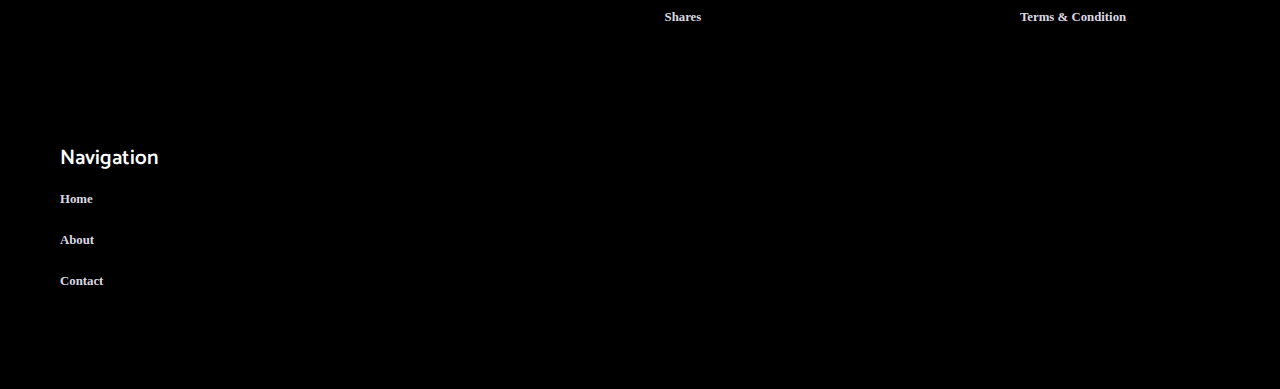
==== commit 8399267c: "First commit" ====
--- a/index.html
+++ b/index.html
@@ -13,49 +13,29 @@
 </head>
 
 <body>
-    <header class="header">
-        <div class="container">
-            <div class="header__title">
-                    <div class="link">
-                        <nav>
-                            <ul>
-                              <a class="container" href="#"> <img src="photo/logo.png" width="60" height="60" alt="chessedog-logo"> </a>
-                              <li><a class="container" href="#home" class="link">Головна</a></li>
-                              <li><a class="container" href="#about" class="link">Про нас</a></li>
-                              <li><a class="container" href="#event" class="link">Новини</a></li>
-                              <li><a class="container" href="menu/menu.html" class="link">Меню</a></li>
-                              <!-- <li><a href="#reserv" class="link">Замовити</a></li> -->
-                              <li><a class="container" href="#contact" class="link">Контакти</a></li>
-
-                                <ol>
-                                <dl><a class="header__title-right" href="https://www.instagram.com/cheesedog.khm?utm_source=ig_web_button_share_sheet&igsh=ZDNlZDc0MzIxNw=="><img src="photo/icon-instagram.png" width="30" height="30" alt="insta-icon"></a></dl>
-                                <dl><a class="header__title-right" href="https://www.facebook.com/cheesedog.km/"><img src="photo/icon-facebook.png" width="30" height="30" alt="facebook-icon"></a> </dl>
-                                <dl><a class="header__title-right" href="#"><img src="photo/icon-call.png" width="30" height="30" alt="phone-icon"></a></dl>
-                                </ol>
-                            </ul>
-                        </nav>
-                  </div>  
-                    </div>
-                </div>
-                              
-                            
-                
-            </div>
-            <div class="header__content" id="home">
-                <h1 class="header__content__title">«Cheese dog» - місце твого <span>найсмачнішого</span> перекусу!</h1>
-                <h1 class="header__content__title">Підсмажена до золотистої шкоринки булочка, найсмачніший топлений сир, улюблені соуси та додатки, від яких просто зносить дах.</h1>
-                <div class="header__content-text">
-                    <div class="header_content_button"> 
-                        <button class="btn">
-                            <a href="#">Дізнатися</a>
-                        </button>
-                    </div>
-                </div>
-                
-            </div>
-        </div>
+    <header>
+      <div class="menuToggle" onclick="activeMenu();"></div>
+        <ul class="navigation">
+          <a href="index.html" class="logo">Cheese<span>Dog</span></a>
+            <li><a href="#home" id="#home" onclick="activeMenu();">Home</a></li>
+            <li><a href="#about" id="#about" onclick="activeMenu();">About</a></li>
+            <li><a href="menu/menu.html" id="#menu" onclick="activeMenu();">Menu</a></li>
+            <li><a href="#event" id="#event" onclick="activeMenu();">Event</a></li>
+            <li><a href="contact/contact.html" id="#contact" onclick="activeMenu();">Contact</a></li>
+        </ul>
+      </div>
     </header>
-    
+
+    <section class="banner" id="banner">
+      <div class="content">
+        <h1>«Cheese dog» - місце твого <span>найсмачнішого</span> перекусу!</h1>
+        <h1> <i>Підсмажена до золотистої шкоринки булочка, найсмачніший топлений сир, улюблені соуси та додатки, від яких просто зносить дах.</i></h1>
+        <button class="btn">
+          <a href="about/about.html">Дізнатися</a>
+        </button>
+      </div>
+    </section>
+
     <section class="about" id="about">
         <div class="container">
             <div class="about__inner">
@@ -68,7 +48,7 @@
                     <div class="about__text">Дивись меню в збережених хайлайтс, роби замовлення в Дірект та забирай свій чіздог без часу на очікування приготування. Швидко, зручно, смачно💛</div>
                     <div class="header_content_button"> 
                         <button class="btn">
-                            <a href="#">Купуй</a>
+                            <a href="about/about.html">Купуй</a>
                         </button>
                     </div>
                     
@@ -94,7 +74,7 @@
                 Вічна класика - гавайський cheese dog💛
                 Сир, смажений з кукурудзкою - що може бути смачніше?🤤
             </p>
-            <button class="btn"><a href="#">Купуй</a></button>
+            <button class="btn"><a href="menu/menu.html">Купуй</a></button>
           </div>
           <div class="order__card">
             <img src="slider/lavash.jpg" alt="order" />
@@ -103,7 +83,7 @@
                 Лаваш з куркою та сиром 🧀
                 Лаваш, соус, салат, куряче мясо, сир - прості інгредієнти, які у поєднанні утворюють надзвичайний смак!
             </p>
-            <button class="btn"><a href="#">Купуй</a></button>
+            <button class="btn"><a href="menu/menu.html">Купуй</a></button>
           </div>
           <div class="order__card">
             <img src="slider/круасан.jpg" alt="order" />
@@ -111,7 +91,7 @@
             <p>
                 Підсмажений круасан, пікантний соус, свіжий салат, фірмовий топлений сир та смачна сосиска - твої смакові рецептори будуть у повному екстазі 🤩
             </p>
-            <button class="btn"><a href="#">Купуй</a></button>
+            <button class="btn"><a href="menu/menu.html">Купуй</a></button>
           </div>
         </div>
       </section>
@@ -134,108 +114,102 @@
         </div>
       </section>
     
-    <div class="reserv">
-        <section class="section__container reservation" id="reserv">
-            <h1>Зв'яжися із нами</h1>
-          <form id="contact-form">
-            <div class="form-row">
-              <label for="first-name">Прізвище:</label>
-              <input type="text" id="first-name" name="first-name" required />
-            </div>
-            <div class="form-row">
-              <label for="last-name">Ім'я:</label>
-              <input type="text" id="last-name" name="last-name" required />
-            </div>
-            <div class="form-row">
-              <label for="phone-number">Номер телефону:</label>
-              <input type="tel" id="phone-number" name="phone-number" required />
-            </div>
-            <div class="form-row">
-              <label for="date-time">Дата і час:</label>
-              <input type="datetime-local" id="date-time" name="date-time" required />
-            </div>
-            <button type="submit">Замовити</button>
-          </form>
-        </section>
-    </div>
     
-   
-    <!-- <footer>
-        <section class="section__container" id="contact">
-            <div class="gooey-animations"></div>
-
-        <div class="container">
-          <h3>Contact</h3>
-            <div class="contact-info1">
-
-
-                <div class="footer-column">
-                    <h3>Контактна інформація</h3>
-                    <p>Телефон: +1234567890</p>
-                    <p>Email: info@example.com</p>
+    <section class="client__container" id="client">
+      <h2 class="section__header">Основні відгуки наших клієнтів</h2>
+      <p class="section__description">
+        Ознайомтеся з особистими відгуками наших цінних клієнтів. Перегляньте відгуки та
+        відгуки, які демонструють наш компромісний підхід до якості, сервісу та
+        задоволення клієнтів.
+      </p>
+
+      
+        <!-- Slider main container -->
+        <div class="swiper">
+          <!-- Additional required wrapper -->
+          <div class="swiper-wrapper">
+            <!-- Slides -->
+            
+            <div class="row">
+                <div class="client__swiper">
+                  <div class="col-xl-3">
+                  
+                    <div class="client__card">
+                      <p>
+                        Кулінарний талант CheeseDog завжди вражає! Кожна страва - шедевр,
+                        наповнений смаком та свіжістю.
+                      </p>
+                      <img src="photo/client-1.jpg" alt="client" />
+                      <h4>Девід Лі</h4>
+                      <h5>Керівник бізнесу</h5>
+                    </div>
                   </div>
-  
-            </div>
-            <div class="contact-info2">
-              <div class="footer-column">
-                <h3>Адреса</h3>
-                <p>Місто, Вулиця, Будинок</p>
-                <p>Поштовий індекс: 12345</p>
-              </div>
-            </div>
-
-            <div class="subscribe">
-                <h3>Не забудь підписку на нас</h3>
-                <p>Наші підписники завжди отримують найсвіжіші новинки про нашу продукцію!</p>
-                <input type="email" placeholder="Email Address">
-                <button type="button">Subscribe</button>
-            </div>
-        </div>
-        
-        </section>
-        
-    </footer>
+                </div>
+              <div class="client__swiper">
+                <div class="col-xl-3">
+                  <div class="client__card">
+                    <p>
+                      Я завжди звертаюся до CheeseDog для швидкого та смачного обіду. Ефективна
+                      служба та насолода від смаку ніколи не розчаровують!
+                    </p>
+                    <img src="photo/client-2.jpg" alt="client" />
+                    <h4>Емілі Джонсон</h4>
+                    <h5>Блогер про їжу</h5>
+                  </div>
+                </div>
+              </div>
+
+              <div class="client__swiper">
+                <div class="col-xl-3">
+                  <div class="client__card">
+                    <p>
+                      CheeseDog став моїм улюбленим місцем для організації всіх моїх
+                      заходів. Увага до деталей та виняткова сервісна якість роблять кожен
+                      захід успішним.
+                    </p>
+                    <img src="photo/client-3.jpg" alt="client" />
+                    <h4>Майкл Томпсон</h4>
+                    <h5>Планувальник заходів</h5>
+                  </div>
+                </div>
+              </div>
+            </div>
+          
+          <!-- If we need pagination -->
+          <div class="swiper-pagination"></div>
+          <!-- Navigation buttons -->
+          <div class="swiper-button-prev"></div>
+          <div class="swiper-button-next"></div>
+        </div>
+      </div>
       
-      <svg xmlns="http://www.w3.org/2000/svg" version="1.1">
-        <defs>
-          <filter id="goo">
-            <feGaussianBlur in="SourceGraphic" stdDeviation="15" result="blur" />
-            <feColorMatrix in="blur" mode="matrix" values="1 0 0 0 0  0 1 0 0 0  0 0 1 0 0  0 0 0 15 -7" result="goo" />
-            <feBlend in="SourceGraphic" in2="goo" />
-            </filter>
-        </defs>
-      </svg>
-      
-      <svg viewbox="0 0 1440 0" width="50vw">
-          <defs>
-              <clipPath id="wave" clipPathUnits="objectBoundingBox" transform="scale(0.00069444444, 0.00304878048)">
-                  <path d="M504.452 27.7002C163.193 -42.9551 25.9595 38.071 0 87.4161V328H1440V27.7002C1270.34 57.14 845.711 98.3556 504.452 27.7002Z"/>
-              </clipPath>
-          </defs>
-      </svg>
-      <script src="https://cdnjs.cloudflare.com/ajax/libs/jquery/3.4.1/jquery.min.js"></script> -->
-    
+    </section>
+
       <footer class="container_footer">
         <div class="footer">
-          <div class="newsletter">
-            <div class="newsletter-left">
-              <h2>Subscribe to our</h2>
-              <h1>CheeseDog</h1>
-            </div>
-            <div class="newsletter-right">
-              <div class="newsletter-input">
-                <input type="text" placeholder="Введіть вашу email адресу" />
-                <button>Підписатися</button>
-              </div>
-            </div>
-          </div>
+          <form action="#" id="registration_form">
+            <div class="newsletter">
+              <div class="newsletter-left">
+                <h2>Subscribe to our</h2>
+                <h1>CheeseDog</h1>
+              </div>
+              <div class="newsletter-right">
+                <div class="newsletter-input">
+                  <input type="text" name="email" placeholder="Введіть вашу email адресу" required>
+                  <button type="submit" >Підписатися</button>
+                </div>
+              </div>
+            </div>
+          </form>
+          <script src="JavaScript/registration.js"></script>
+
   
           <div class="footer-content">
             <div class="footer-main">
               <h2>Не забудь підписку на нас</h2>
               <p>Наші підписники завжди отримують найсвіжіші новинки про нашу продукцію!</p>
               <div class="social-links">
-                <a href="#"><i class="instagram-logo"></i></a>
+                <a href="instagram.com"><i class="instagram-logo"></i></a>
                 <a href="#"><i class="twitter-logo"></i></a>
                 <a href="#"><i class="tiktok-logo"></i></a>
                 <a href="#"><i class="facebook-logo"></i></a>
@@ -264,5 +238,6 @@
       </footer>
       
       <script src="main.js"></script>
+      <script src="https://unpkg.com/swiper@8/swiper-bundle.min.js"></script>
 </body>
 </html>--- a/css/style.css
+++ b/css/style.css
@@ -22,8 +22,6 @@
 body {
   margin: 0;
   font-family: 'Poppins', sans-serif;
-  /* font-weight: 500; */
-    
   line-height: 26px;
   background-color: rgb(255, 255, 255);
   scroll-behavior: smooth;
@@ -35,162 +33,124 @@
   color: rgb(255, 255, 255); 
   position: relative; 
 }
-ol {
-  margin-right: 20px;
-  /* font-weight: 300px;
-  margin-left: 5%;
-  margin-right: 5%;
-  margin-top: 0;
-  margin-bottom: 0; */
-}
-dl {
-  margin-right: 35px;
-  display: inline-block;
-  justify-content: space-between;
-}
-ul {
-  padding: 10px;
-  display: flex;
-  justify-content: space-around;
-  list-style: none;
-  align-items: center;
-}
-li {
-
-  /* margin-left: 5%;
-  margin-right: 5%;
-  margin-top: 0;
-  margin-bottom: 0; */
-
-  justify-content: space-between;
-  display: inline-block;
-}
-.buton {
-  display: none;
-}
-nav {
-  height: 85px;
-  background-color: #222;
-  max-width: 1900px;
-}
-.link {
-  
-  font-style: italic; 
-  justify-content: space-between;
-  max-width: 1900px;
-
-}
-.link::after, .link::before {
-  content: "";
-  position: absolute;
-  width: 0;
-  height: 2px;
-  background-color: rgb(255, 179, 0); 
-  transition: all 0.6s ease-in-out;
-}
-.link::after {
-  top: 0;
-  right: 0;
-  transform-origin: right;
-}
-.link::before {
-  left: 0;
-  bottom: 0;
-  transform-origin: left;
-}
-.link:hover::after, .link:hover::before {
-  width: 100%;
-}
+
 h1, h2 {
   margin: 0;
 }
-.header {
-  background-image: url(../photo/bgf.jpg); 
-  height: 1080px;
-  max-width: 1920px;
-  background-repeat: no-repeat;
-  margin: 0 auto;
-  padding-top: 20px;
-  flex-direction: column;
+
+header{
+  position: fixed;
+  top: 0;
+  left: 0;
+  z-index: 1000;
   display: flex;
-   
-}
-.container {
+  /* align-items: right; */
+  justify-content: space-between;
+  transition: 0.5s;
+  width: 100%;
+  padding: 20px 30px;
+  background: rgba(253, 253, 253, 0.865);
+}
+header .sticky{
+  position: fixed;
+  padding: 10px 100px;
+  background-color: #fff;
+  box-shadow: 0 5px 20px rgba(0,0,0,0.05);
+}
+header .logo{
+  align-items: left;
+  color: #f6cc42;
+  font-size: 2em;
+  text-decoration: none;
+  font-weight: 700;
+  margin-right: 150px;
+}
+header .sticky.logo{
+  color: #111;
+}
+
+header .logo span{
+  color: #000000;
+}
+header .navigation{
+  /* position: relative; */
+  display: flex;
+  align-items: right;
+}
+header .navigation li{
+  list-style: none;
+  margin-left: 30px;
+  align-items: right;
+}
+header .navigation li a{
+  text-decoration: none;
+  color: #000000;
+  font-weight: 300;
+  align-items: right;
+}
+header .navigation li a:hover{
+  color: #ff0157;
+}
+header .sticky.navigation li a{
+  color: #111;
+}
+
+ .container {
   align-items: center;
   justify-content: space-between;
   display: flex;
   max-width: 1900px;
   margin: 0 auto;
   padding: 0 15px;
-}
-.header__title {
-  max-width: 1900px;
-  font-weight: 1900px;
-  height: 85px;
-  display: flex;
-  justify-content: space-between;
-  background-color: #222; 
-  align-items: center;
-  margin-bottom: 320px;
-  border: 0;
-  padding: 0;
-}
-.header__title-left {
-  /* text-transform: uppercase;   */
-  justify-content: space-between;
-  max-width: 1900px;
+} 
+
+.banner{
+  position: relative;
+  width: 100%;
+  min-height: 100vh;
   display: flex;
   align-items: center;
-}
-.header__title-right {
-  max-width: 1900px;
-  display: flex;
-  justify-content: space-between;
-  align-items: right;
-  /* min-width: 270px; */
-
-}
-.header_title_right img{
-  margin-right: 5px;
-    
-}
-
-/* .menu__item {
-  justify-content: space-between;
-  max-width: 1900px;
-  margin-right: 50px;
-}
-.menu_item a:hover {
-  opacity: 1;
-  border-bottom: 3px solid black;
- } */
-
-.header_content {
-    word-wrap: break-word;
-    width: 650px;
-    height: 300px;
-    margin: 25px;
-}
-.header_content p{
-    margin-top: -2px;
-}
-
-.header__content__title{
+  justify-content: center;
+  background: url(../photo/bg-kqlKB-G5s-transformed.jpeg);
+  background-size: cover;
+  background-repeat: no-repeat;
+}
+
+.banner .content{
   width: 900px;
-  height: 100px;
-  padding-left: 45px;
-  font-family: "Inter", sans-serif;
-  font-weight: 820px;
-  font-size: 32px;
-  line-height: 55px;
-  margin-bottom: 30px;
-  color: rgb(0, 0, 0);
-}
-
-.header__content__title span{
-    font-family: "Inter", sans-serif;
-    font-size: 32px;
-    color: rgb(0, 0, 0);
+  text-align: center;
+}
+.banner h1 {
+  font-size: 36px;
+  font-weight: 700;
+  color: #ffffff;
+  margin-bottom: 20px;
+  line-height: 1.2;
+}
+
+.banner h1 span {
+  font-weight: 400;
+  color: #ff890b;
+}
+
+.banner h1:first-child {
+  font-size: 48px;
+  margin-bottom: 10px;
+}
+
+.banner h1:nth-child(2) {
+  font-size: 24px;
+  font-weight: 400;
+  color: #ebf87a;
+}
+.banner .content h2{
+  font-size: 5em;
+  color: #fff;
+}
+
+.banner .content p{
+  font-size: 1em;
+  color: #fff;
 }
 h1 span{
     color: #000000;
@@ -209,31 +169,7 @@
     box-shadow: 2px 2px 2px #fff870,
                 -2px -2px 2px #00000026;
 }
-.header_content_button{
-  margin-top: 65px;
-  margin-left: 35px;
-  opacity: 0.9;
-  font-size: 22px;
-  line-height: 110px;
-}
-.header_content_button a:hover{
-    opacity: 1;
-    color: #ffffff;
-    transition: all 0.5s;
-}
-.header_content a{
-    display: inline-block;
-    max-width: 300px;
-    height: 120px;
-    width: 280px;
-    border: 1px solid rgb(0, 0, 0);
-    padding: 16px 23px;
-    border-radius: 50px;
-    font-family: "Inter", sans-serif;
-    background-color: rgb(0, 0, 0);
-    color:rgb(0, 0, 0) ;
-    margin-right: 40px;
-}
+
 .about {
     max-width: 1920px;
     min-width: 1920px;
@@ -245,6 +181,8 @@
     background-color: rgba(205, 168, 97, 0.1);
     display: flex;
     align-items: center;
+    max-width: 1920px;
+    min-width: 1920px;
 }
 /* .about__decor {
 
@@ -358,7 +296,7 @@
     text-align: center;
 
 }
-
+/* Event */
 .event__content {
     display: grid;
     gap: 2rem;
@@ -386,7 +324,8 @@
   .event__details .section__header {
     margin-bottom: 1rem;
   }
-.reserv{
+  /* Reservation */
+/* .reserv{
     background-image: url("../photo/header-bg.png");
     background-position: center center;
     background-size: cover;
@@ -424,8 +363,85 @@
     padding: 0.5rem 1rem;
     border-radius: 4px;
     cursor: pointer;
-} 
-
+}  */
+
+/* Clients */
+
+.client__card-wrapper {
+  display: flex;
+  flex-wrap: nowrap;
+  justify-content: space-between;
+}
+
+.client__container {
+  padding-top: 0;
+}
+
+.client__container :is(.section__header, .section__description) {
+  max-width: 600px;
+  margin-inline: auto;
+  text-align: center;
+}
+
+.client__swiper {
+  margin-top: 2rem;
+  max-width: 650px;
+  margin-inline: auto;
+  padding: 3rem 1rem;
+  overflow: hidden;
+  border: 2px solid rgba(252, 127, 9, 0.5);
+  box-shadow: 5px 5px 30px rgba(252, 127, 9, 0.2);
+  border-radius: 3rem;
+  display: flex;
+  flex-wrap: nowrap;
+  justify-content: space-between;
+
+}
+
+.swiper {
+  padding-bottom: 3rem;
+  width: 100%;
+}
+
+.client__card {
+  text-align: center;
+  margin: 20px;
+  flex-basis: 25%;
+}
+
+.client__card p {
+  margin-bottom: 2rem;
+  color: #18181b;
+  line-height: 1.75rem;
+}
+
+.client__card img {
+  margin-bottom: 1rem;
+  max-width: 70px;
+  margin-inline: auto;
+  border-radius: 100%;
+  box-shadow: 5px 5px 20px rgba(0, 0, 0, 0.2);
+}
+
+.client__card h4 {
+  font-size: 1.2rem;
+  font-weight: 600;
+  color: #18181b;
+}
+
+.client__card h5 {
+  font-size: 1rem;
+  font-weight: 500;
+  color: #6b7280;
+}
+
+.swiper-pagination-bullet-active {
+  background-color: #fc7f09;
+}
+
+
+
+/* footer */
   .container_footer {
     margin-top: 400px;
     box-sizing: border-box;
@@ -557,9 +573,54 @@
   .links a:hover {
     color: #303035;
   }
+
+
+
   @media (max-width: 860px) {
-    ul, ol, li, dl {
-      display: block;
+    header, header.sticky{
+        padding: 10px 20px;
+    }
+    header .navigation{
+        display: none;
+    }
+    header .navigation.active{
+        position: fixed;
+        width: 100%;
+        height: calc(100% - 68px);
+        background-color: #000000;
+        display: flex;
+        align-items: center;
+        justify-content: center;
+        flex-direction: column;
+        top: 68px;
+        left: 0;
+    }
+    header .navigation li{
+        margin-left: 0;
+    }
+    header .navigation li a{
+        color: #ffffff;
+        font-size: 1.6em;
+    }
+    .menuToggle{
+        position: relative;
+        width: 40px;
+        height: 40px;
+        background: url(../menu.png);
+        background-size: 30px;
+        background-repeat: no-repeat;
+        background-position: center;
+        cursor: pointer;
+    }
+    .menuToggle.active{
+        background: url(../close.png);
+        background-size: 20px;
+        background-repeat: no-repeat;
+        background-position: center;
+    }
+
+    header.sticky .menuToggle{
+        filter: invert(1);
     }
   }
   @media screen and (max-width: 715px) {
@@ -579,47 +640,7 @@
       margin-top: 840px;
     } 
   }
-
   @media (width > 768px) {
-    /* nav {
-      position: static;
-      padding: 2rem 1rem;
-      display: flex;
-      align-items: center;
-      justify-content: space-between;
-      gap: 1rem;
-    } 
-    .link {
-      position: static;
-      padding: 0;
-      flex-direction: row;
-      justify-content: flex-end;
-      background-color: transparent;
-      transform: none;
-      z-index: 1;
-    }
-  
-    .link a {
-      color: var(--primary-color);
-    }
-  
-    .nlink a:hover {
-      color: var(--tertiary-color);
-    } */
-
-    /* .header__container {
-      grid-template-columns: repeat(2, 1fr);
-      align-items: center;
-    }
-   */
-   .header__title {
-    width: 1900px;
-    height: 85px;
-   }
-
-   /* nav {
-    width: 1900px;
-   } */
 
     h2 {
       margin-inline-start: unset;
@@ -643,4 +664,9 @@
       position: absolute;
       z-index: -1;
     }
+
+    .client__swiper {
+      padding: 3rem 2rem;
+    }
+  
   }